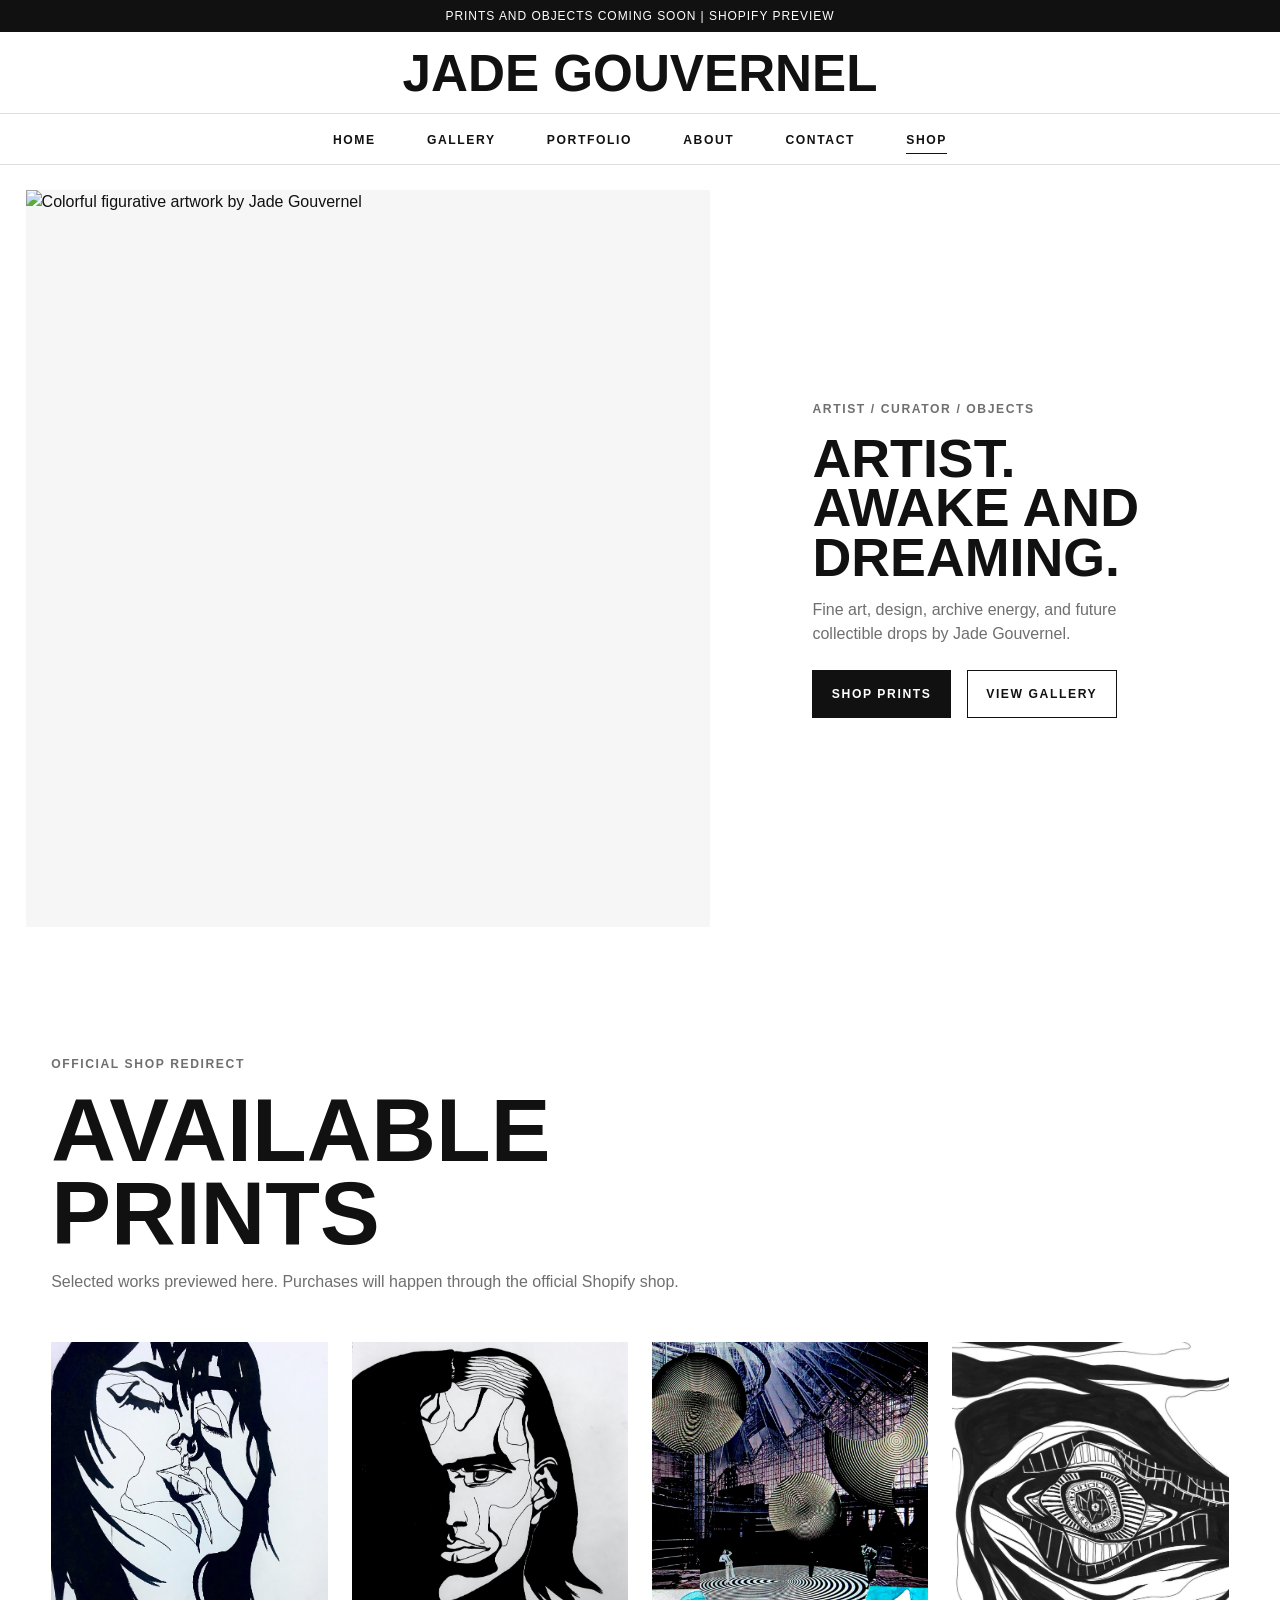
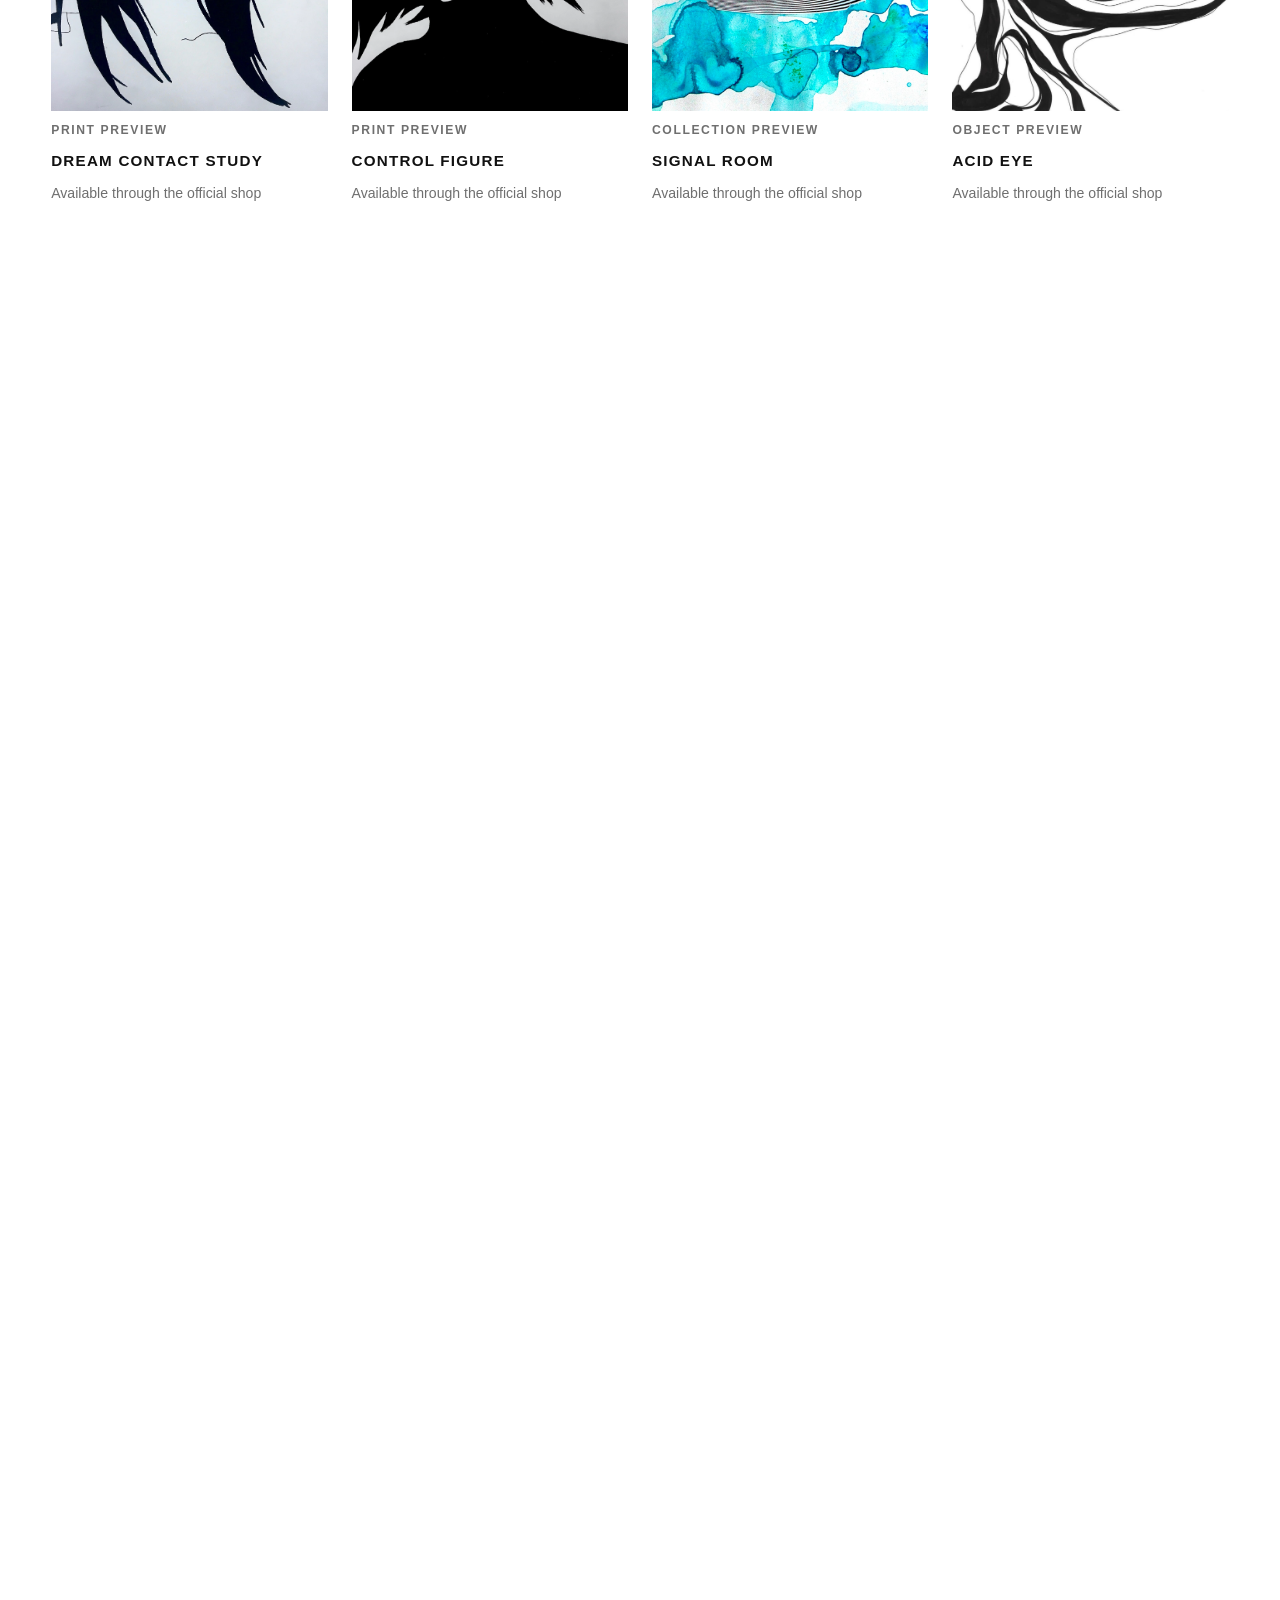
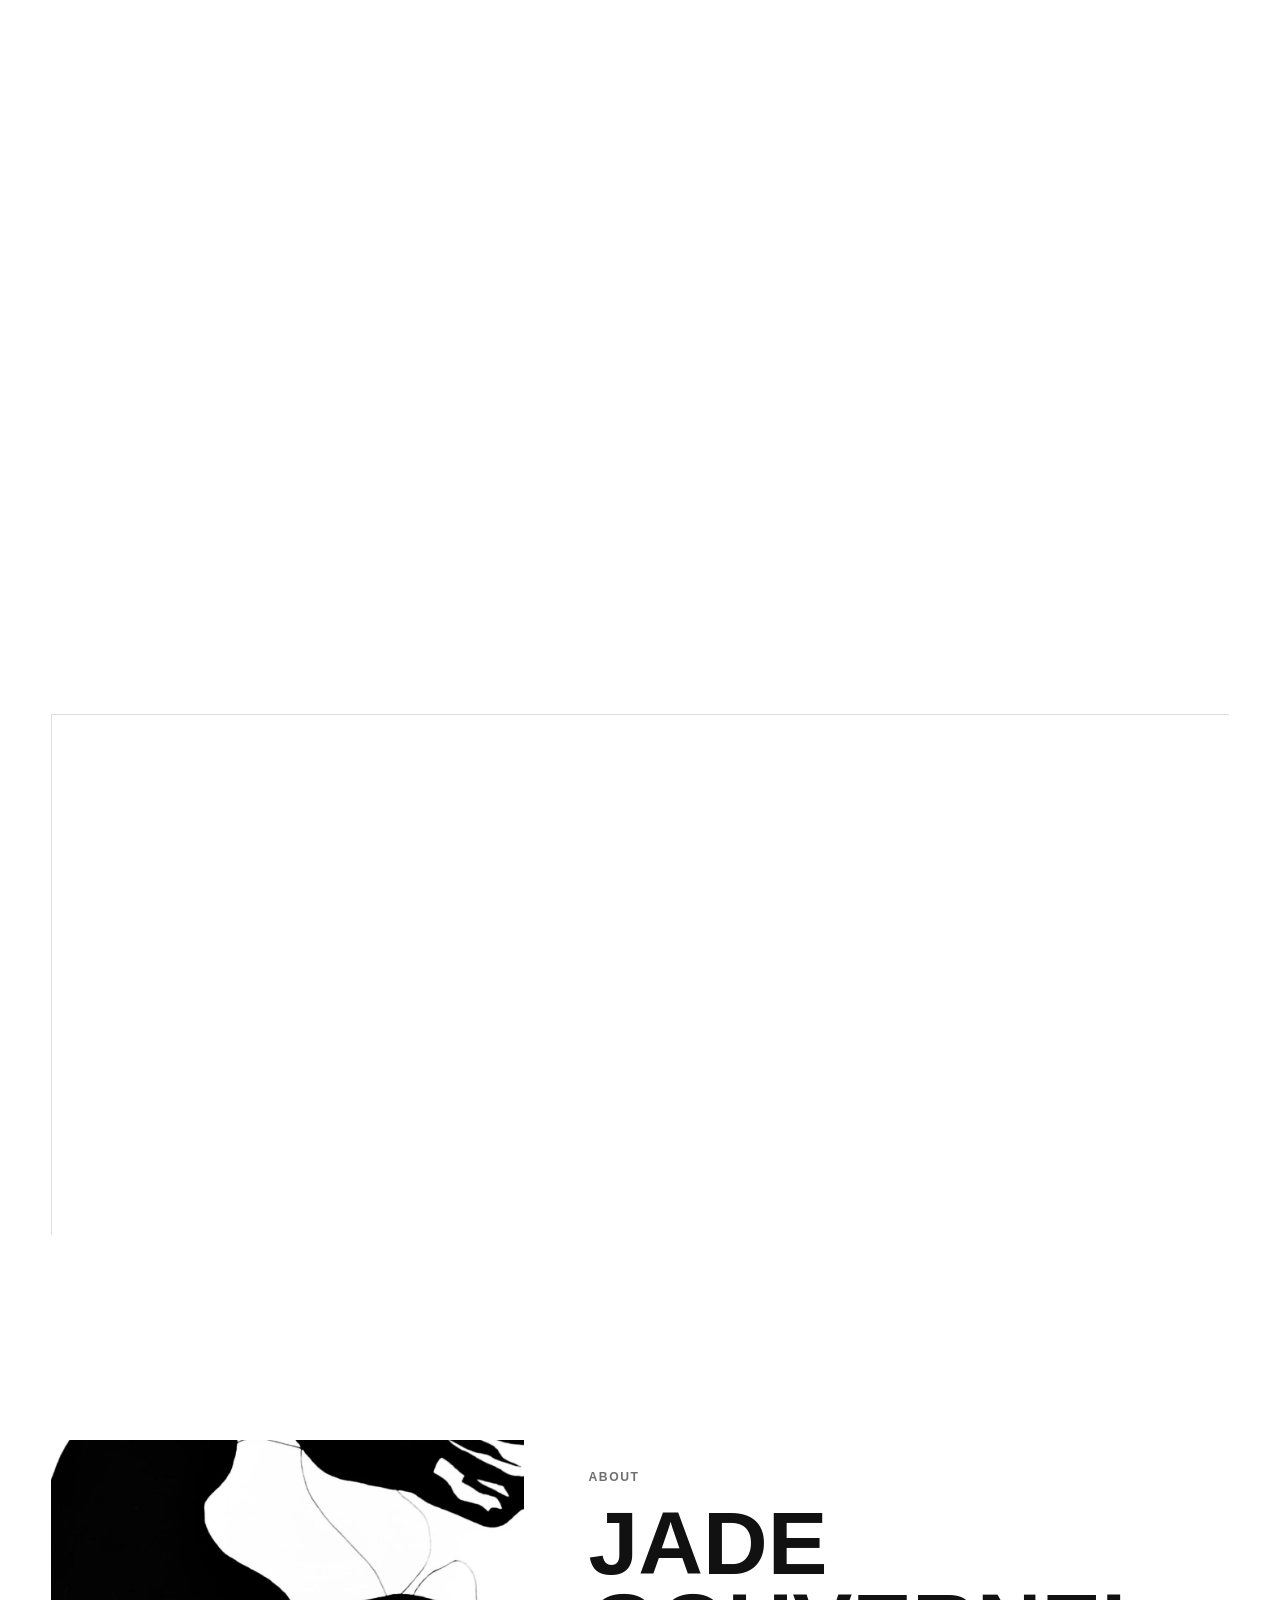
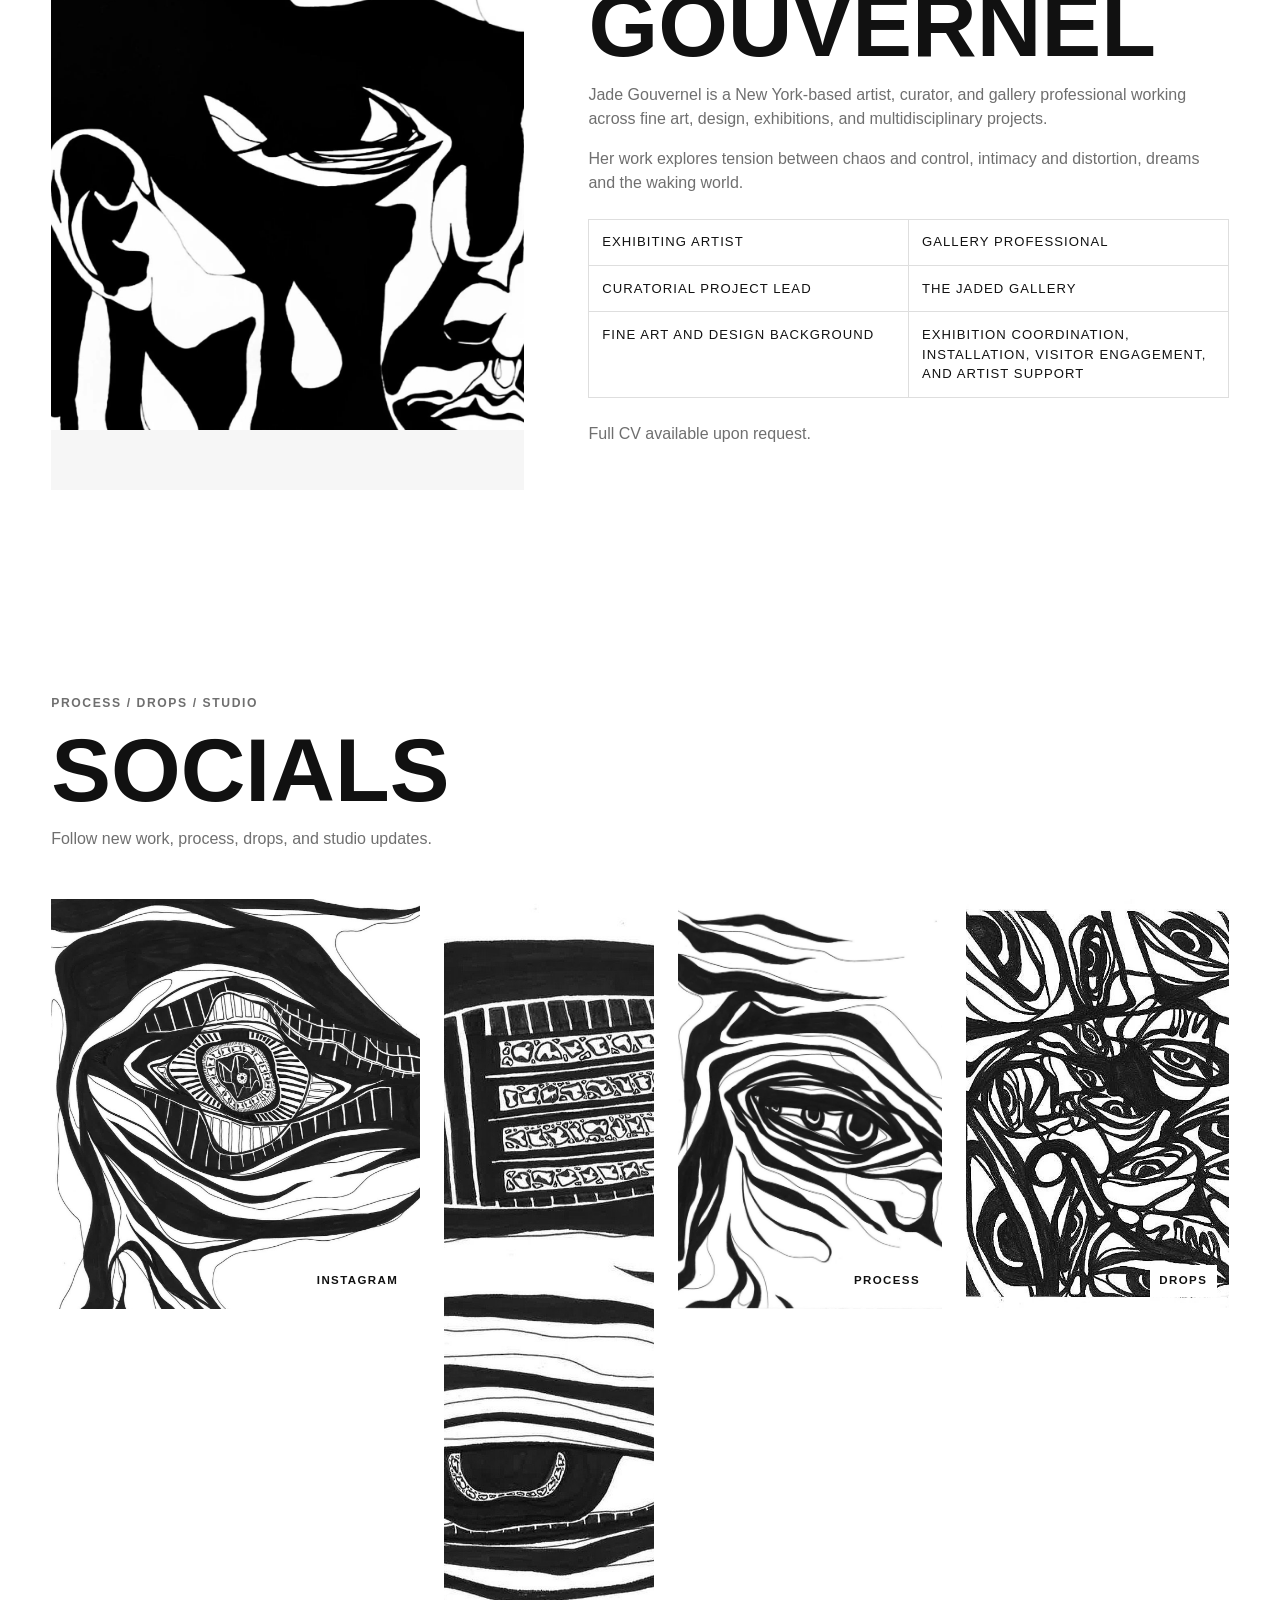
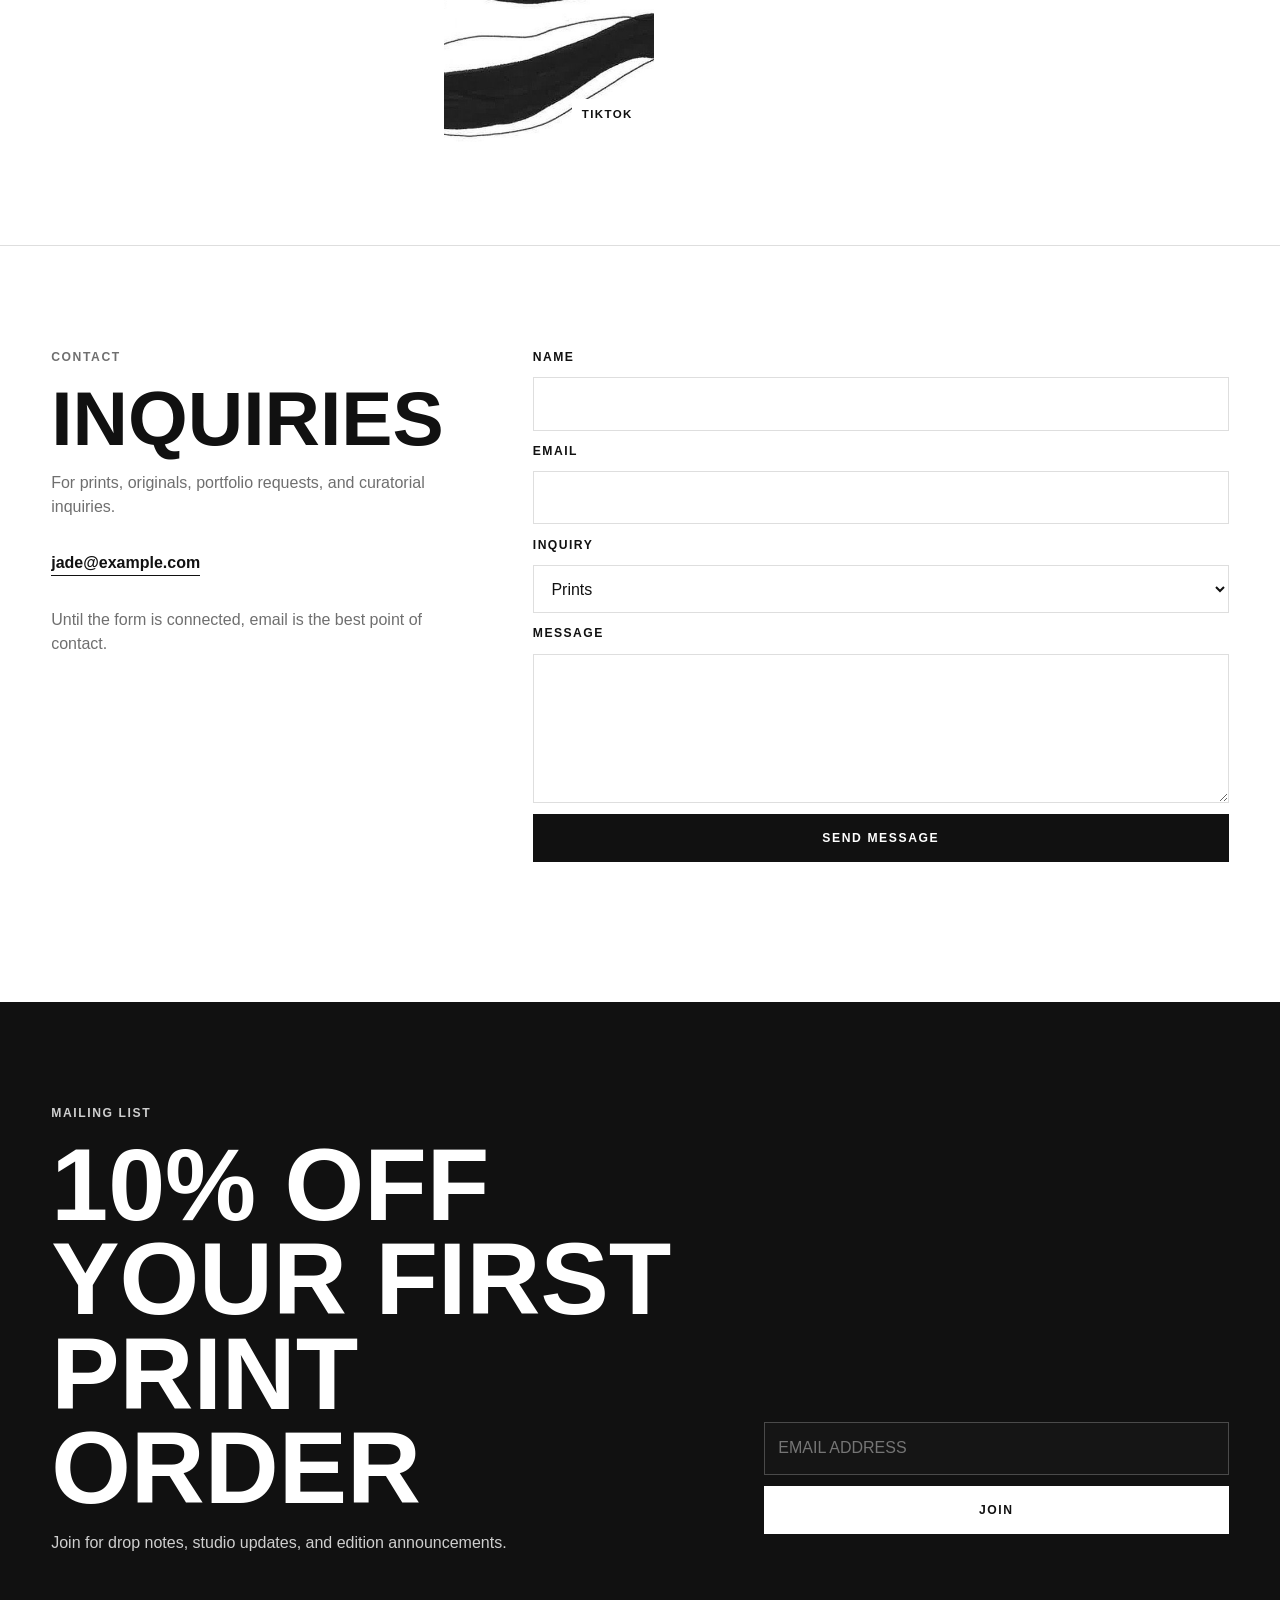
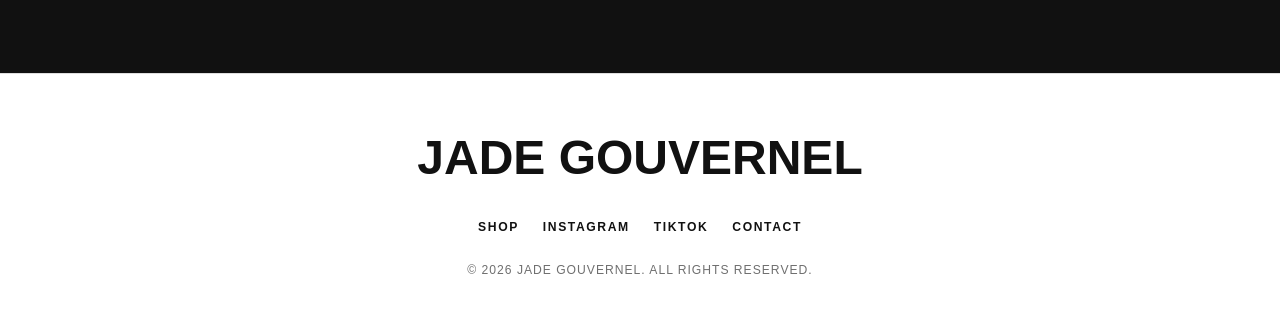
==== index.html @ f1fdec02 "init commit" ====
<!DOCTYPE html>
<html lang="en">
<head>
  <meta charset="UTF-8">
  <meta name="viewport" content="width=device-width, initial-scale=1.0">
  <title>Jade Gouvernel | Artist Portfolio</title>
  <meta name="description" content="Jade Gouvernel is a New York-based artist, curator, and gallery professional working across fine art, design, exhibitions, and multidisciplinary projects.">
  <meta property="og:title" content="Jade Gouvernel | Artist Portfolio">
  <meta property="og:description" content="Art-first portfolio and Shopify shop gateway for Jade Gouvernel.">
  <meta property="og:type" content="website">
  <meta property="og:image" content="assets/images/hero-jade-work.png">
  <meta property="og:url" content="https://www.jadegouvernel.com">
  <link rel="stylesheet" href="assets/css/styles.css">
</head>
<body>
  <a class="skip-link" href="#main">Skip to content</a>

  <header class="site-header" data-header>
    <div class="announcement">
      <a href="https://your-shopify-store-url.com" target="_blank" rel="noopener">
        <!-- TODO: Replace with final Shopify URL -->
        PRINTS AND OBJECTS COMING SOON | SHOPIFY PREVIEW
      </a>
    </div>

    <nav class="main-nav" aria-label="Primary navigation">
      <button class="menu-toggle" type="button" aria-label="Open menu" aria-expanded="false" aria-controls="site-menu" data-menu-toggle>
        <span></span>
        <span></span>
      </button>

      <a class="brand" href="#home" aria-label="Jade Gouvernel home">JADE GOUVERNEL</a>

      <ul class="nav-links" id="site-menu" data-menu>
        <!-- TODO: Update navigation labels here if final page sections change. -->
        <li><a href="#home">HOME</a></li>
        <li><a href="#gallery">GALLERY</a></li>
        <li><a href="#portfolio">PORTFOLIO</a></li>
        <li><a href="#about">ABOUT</a></li>
        <li><a href="#contact">CONTACT</a></li>
        <li>
          <a class="shop-link" href="https://your-shopify-store-url.com" target="_blank" rel="noopener">
            <!-- TODO: Replace with final Shopify URL -->
            SHOP
          </a>
        </li>
      </ul>
    </nav>
  </header>

  <main id="main">
    <section class="hero section" id="home" aria-labelledby="hero-title">
      <div class="hero-media">
        <!-- TODO: Replace homepage hero image in assets/images and update this src/alt. -->
        <img src="assets/images/hero-jade-work.png" alt="Colorful figurative artwork by Jade Gouvernel" loading="eager">
      </div>
      <div class="hero-copy reveal">
        <p class="eyebrow">ARTIST / CURATOR / OBJECTS</p>
        <h1 id="hero-title">ARTIST.<br>AWAKE AND<br>DREAMING.</h1>
        <!-- TODO: Replace subtitle when final brand copy is ready. -->
        <p>Fine art, design, archive energy, and future collectible drops by Jade Gouvernel.</p>
        <div class="button-row">
          <a class="button button-dark" href="https://your-shopify-store-url.com" target="_blank" rel="noopener">
            <!-- TODO: Replace with final Shopify URL -->
            SHOP PRINTS
          </a>
          <a class="button button-light" href="#gallery">VIEW GALLERY</a>
        </div>
      </div>
    </section>

    <section class="shop-preview section" aria-labelledby="shop-title">
      <div class="section-heading reveal">
        <p class="eyebrow">OFFICIAL SHOP REDIRECT</p>
        <h2 id="shop-title">AVAILABLE PRINTS</h2>
        <!-- TODO: Replace with final print/drop copy. -->
        <p>Selected works previewed here. Purchases will happen through the official Shopify shop.</p>
      </div>

      <div class="product-grid">
        <a class="product-card reveal" href="https://your-shopify-store-url.com" target="_blank" rel="noopener">
          <!-- TODO: Replace product image/title with final Shopify-linked print. -->
          <img src="assets/images/line-portrait-kiss.png" alt="Black and white line artwork print placeholder" loading="lazy">
          <span class="tag">PRINT PREVIEW</span>
          <h3>Dream Contact Study</h3>
          <p>Available through the official shop</p>
        </a>
        <a class="product-card reveal" href="https://your-shopify-store-url.com" target="_blank" rel="noopener">
          <img src="assets/images/line-portrait-profile.png" alt="Profile portrait line artwork print placeholder" loading="lazy">
          <span class="tag">PRINT PREVIEW</span>
          <h3>Control Figure</h3>
          <p>Available through the official shop</p>
        </a>
        <a class="product-card reveal" href="https://your-shopify-store-url.com" target="_blank" rel="noopener">
          <img src="assets/images/installation-circles.jpg" alt="Installation and circular architecture artwork print placeholder" loading="lazy">
          <span class="tag">COLLECTION PREVIEW</span>
          <h3>Signal Room</h3>
          <p>Available through the official shop</p>
        </a>
        <a class="product-card reveal" href="https://your-shopify-store-url.com" target="_blank" rel="noopener">
          <img src="assets/images/acid-eye.jpg" alt="Eye detail artwork print placeholder" loading="lazy">
          <span class="tag">OBJECT PREVIEW</span>
          <h3>Acid Eye</h3>
          <p>Available through the official shop</p>
        </a>
      </div>

      <div class="center-cta reveal">
        <a class="button button-dark" href="https://your-shopify-store-url.com" target="_blank" rel="noopener">
          <!-- TODO: Replace with final Shopify URL -->
          SHOP ON SHOPIFY
        </a>
      </div>
    </section>

    <section class="gallery-section section" id="gallery" aria-labelledby="gallery-title">
      <div class="section-heading reveal">
        <p class="eyebrow">CURRENT / PAST / ARCHIVE</p>
        <h2 id="gallery-title">GALLERY</h2>
        <!-- TODO: Replace captions and categories inside each figure below. -->
      </div>

      <div class="filter-bar reveal" aria-label="Gallery filters">
        <button class="filter-button is-active" type="button" data-filter="all">ALL</button>
        <button class="filter-button" type="button" data-filter="painting">PAINTING</button>
        <button class="filter-button" type="button" data-filter="drawing">DRAWING</button>
        <button class="filter-button" type="button" data-filter="sculpture">SCULPTURE</button>
        <button class="filter-button" type="button" data-filter="installation">INSTALLATION</button>
        <button class="filter-button" type="button" data-filter="archive">ARCHIVE</button>
      </div>

      <div class="gallery-grid" data-gallery>
        <figure class="gallery-item reveal tall" data-category="painting">
          <button class="gallery-trigger" type="button" data-full="assets/images/hero-jade-work.png" data-title="Inner Weather" data-caption="Painting placeholder, final title pending.">
            <img src="assets/images/hero-jade-work.png" alt="Figurative painting by Jade Gouvernel" loading="lazy">
          </button>
          <figcaption><span>Inner Weather</span><em>PAINTING</em></figcaption>
        </figure>
        <figure class="gallery-item reveal" data-category="drawing">
          <button class="gallery-trigger" type="button" data-full="assets/images/line-portrait-profile.png" data-title="Control Figure" data-caption="Drawing placeholder, final title pending.">
            <img src="assets/images/line-portrait-profile.png" alt="Black and white profile drawing by Jade Gouvernel" loading="lazy">
          </button>
          <figcaption><span>Control Figure</span><em>DRAWING</em></figcaption>
        </figure>
        <figure class="gallery-item reveal tall" data-category="drawing">
          <button class="gallery-trigger" type="button" data-full="assets/images/line-portrait-kiss.png" data-title="Dream Contact Study" data-caption="Drawing placeholder, final title pending.">
            <img src="assets/images/line-portrait-kiss.png" alt="Black and white expressive portrait drawing" loading="lazy">
          </button>
          <figcaption><span>Dream Contact Study</span><em>DRAWING</em></figcaption>
        </figure>
        <figure class="gallery-item reveal wide" data-category="installation">
          <button class="gallery-trigger" type="button" data-full="assets/images/installation-circles.jpg" data-title="Signal Room" data-caption="Installation/archive placeholder, final title pending.">
            <img src="assets/images/installation-circles.jpg" alt="Installation image with circular forms" loading="lazy">
          </button>
          <figcaption><span>Signal Room</span><em>INSTALLATION</em></figcaption>
        </figure>
        <figure class="gallery-item reveal" data-category="painting">
          <button class="gallery-trigger" type="button" data-full="assets/images/figure-study.jpg" data-title="Blue Figure Study" data-caption="Artwork placeholder, final title pending.">
            <img src="assets/images/figure-study.jpg" alt="Blue toned figurative artwork" loading="lazy">
          </button>
          <figcaption><span>Blue Figure Study</span><em>PAINTING</em></figcaption>
        </figure>
        <figure class="gallery-item reveal" data-category="archive">
          <button class="gallery-trigger" type="button" data-full="assets/images/girl-with-flower.jpg" data-title="Girl With Flower" data-caption="Archive artwork placeholder, final title pending.">
            <img src="assets/images/girl-with-flower.jpg" alt="Girl with flower artwork" loading="lazy">
          </button>
          <figcaption><span>Girl With Flower</span><em>ARCHIVE</em></figcaption>
        </figure>
        <figure class="gallery-item reveal" data-category="sculpture">
          <button class="gallery-trigger placeholder-trigger" type="button" data-title="Object Study" data-caption="Placeholder for sculpture or object documentation.">
            <span>IMAGE PLACEHOLDER - SCULPTURE</span>
          </button>
          <figcaption><span>Object Study</span><em>SCULPTURE</em></figcaption>
        </figure>
        <figure class="gallery-item reveal" data-category="archive">
          <button class="gallery-trigger" type="button" data-full="assets/images/archive-room.jpg" data-title="Archive Room" data-caption="Archive placeholder, final title pending.">
            <img src="assets/images/archive-room.jpg" alt="Archive room artwork source image" loading="lazy">
          </button>
          <figcaption><span>Archive Room</span><em>ARCHIVE</em></figcaption>
        </figure>
      </div>
    </section>

    <section class="portfolio section" id="portfolio" aria-labelledby="portfolio-title">
      <div class="section-heading reveal">
        <p class="eyebrow">MULTIDISCIPLINARY INDEX</p>
        <h2 id="portfolio-title">PORTFOLIO</h2>
        <!-- TODO: Replace portfolio descriptions and images when final categories are ready. -->
      </div>

      <div class="portfolio-grid">
        <article class="portfolio-card reveal">
          <img src="assets/images/hero-jade-work.png" alt="Artwork portfolio preview" loading="lazy">
          <div>
            <h3>ARTWORK</h3>
            <p>Paintings, drawings, installations, and edition-ready work.</p>
            <a href="#gallery">View work</a>
          </div>
        </article>
        <article class="portfolio-card reveal">
          <img src="assets/images/archive-study-01.jpg" alt="Books portfolio placeholder" loading="lazy">
          <div>
            <h3>BOOKS</h3>
            <p>Artist books, writing, printed matter, and image-text experiments.</p>
            <a href="#contact">View work</a>
          </div>
        </article>
        <article class="portfolio-card reveal">
          <div class="image-placeholder">IMAGE PLACEHOLDER - ACTING</div>
          <div>
            <h3>ACTING</h3>
            <p>Performance, screen presence, and character-led visual projects.</p>
            <a href="#contact">View work</a>
          </div>
        </article>
        <article class="portfolio-card reveal">
          <img src="assets/images/installation-circles.jpg" alt="Videography portfolio preview" loading="lazy">
          <div>
            <h3>VIDEOGRAPHY</h3>
            <p>Moving image, process footage, installation video, and campaign visuals.</p>
            <a href="#contact">View work</a>
          </div>
        </article>
        <article class="portfolio-card reveal">
          <div class="image-placeholder">IMAGE PLACEHOLDER - MUSIC</div>
          <div>
            <h3>MUSIC</h3>
            <p>Sound, mood, collaboration, and future multidisciplinary releases.</p>
            <a href="#contact">View work</a>
          </div>
        </article>
      </div>
    </section>

    <section class="about section" id="about" aria-labelledby="about-title">
      <div class="about-image reveal">
        <img src="assets/images/portrait-drawing.jpg" alt="Artwork detail used as Jade Gouvernel about section image" loading="lazy">
      </div>
      <div class="about-copy reveal">
        <p class="eyebrow">ABOUT</p>
        <h2 id="about-title">JADE GOUVERNEL</h2>
        <!-- TODO: Replace artist bio with final approved copy. -->
        <p>Jade Gouvernel is a New York-based artist, curator, and gallery professional working across fine art, design, exhibitions, and multidisciplinary projects.</p>
        <p>Her work explores tension between chaos and control, intimacy and distortion, dreams and the waking world.</p>
        <ul class="cv-list" aria-label="CV highlights">
          <li>Exhibiting artist</li>
          <li>Gallery professional</li>
          <li>Curatorial project lead</li>
          <li>The Jaded Gallery</li>
          <li>Fine Art and Design background</li>
          <li>Exhibition coordination, installation, visitor engagement, and artist support</li>
        </ul>
        <p class="muted">Full CV available upon request.</p>
      </div>
    </section>

    <section class="socials section" aria-labelledby="socials-title">
      <div class="section-heading reveal">
        <p class="eyebrow">PROCESS / DROPS / STUDIO</p>
        <h2 id="socials-title">SOCIALS</h2>
        <!-- TODO: Replace social copy and links with final Instagram/TikTok URLs. -->
        <p>Follow new work, process, drops, and studio updates.</p>
      </div>

      <div class="social-grid">
        <a href="https://instagram.com/your-instagram" target="_blank" rel="noopener" class="social-tile reveal">
          <!-- TODO: Replace with final Instagram URL -->
          <img src="assets/images/acid-eye.jpg" alt="Instagram tile artwork detail" loading="lazy">
          <span>INSTAGRAM</span>
        </a>
        <a href="https://tiktok.com/@your-tiktok" target="_blank" rel="noopener" class="social-tile reveal tall">
          <!-- TODO: Replace with final TikTok URL -->
          <img src="assets/images/high-eye.jpg" alt="TikTok tile artwork detail" loading="lazy">
          <span>TIKTOK</span>
        </a>
        <a href="https://instagram.com/your-instagram" target="_blank" rel="noopener" class="social-tile reveal">
          <img src="assets/images/drunk-eye.jpg" alt="Social tile artwork eye detail" loading="lazy">
          <span>PROCESS</span>
        </a>
        <a href="https://your-shopify-store-url.com" target="_blank" rel="noopener" class="social-tile reveal">
          <!-- TODO: Replace with final Shopify URL -->
          <img src="assets/images/archive-study-02.jpg" alt="Social tile archive study" loading="lazy">
          <span>DROPS</span>
        </a>
      </div>
    </section>

    <section class="contact section" id="contact" aria-labelledby="contact-title">
      <div class="contact-copy reveal">
        <p class="eyebrow">CONTACT</p>
        <h2 id="contact-title">INQUIRIES</h2>
        <!-- TODO: Replace visible email address with final contact email. -->
        <p>For prints, originals, portfolio requests, and curatorial inquiries.</p>
        <a class="email-link" href="mailto:jade@example.com">jade@example.com</a>
        <p class="muted">Until the form is connected, email is the best point of contact.</p>
      </div>

      <!-- TODO: Connect later with Formspree, Netlify Forms, EmailJS, or another email service. -->
      <form class="contact-form reveal" data-contact-form>
        <label for="name">Name</label>
        <input id="name" name="name" type="text" autocomplete="name" required>

        <label for="email">Email</label>
        <input id="email" name="email" type="email" autocomplete="email" required>

        <label for="topic">Inquiry</label>
        <select id="topic" name="topic">
          <option>Prints</option>
          <option>Originals</option>
          <option>Portfolio</option>
          <option>General</option>
        </select>

        <label for="message">Message</label>
        <textarea id="message" name="message" rows="5" required></textarea>

        <button class="button button-dark" type="submit">SEND MESSAGE</button>
        <p class="form-message" role="status" data-contact-message></p>
      </form>
    </section>

    <section class="newsletter section" aria-labelledby="newsletter-title">
      <div class="newsletter-inner reveal">
        <div>
          <p class="eyebrow">MAILING LIST</p>
          <h2 id="newsletter-title">10% OFF YOUR FIRST PRINT ORDER</h2>
          <!-- TODO: Replace newsletter/discount copy when final launch offer is ready. -->
          <p>Join for drop notes, studio updates, and edition announcements.</p>
        </div>

        <!-- TODO: Connect later with Shopify newsletter, Mailchimp, or Klaviyo. -->
        <form class="newsletter-form" data-newsletter-form>
          <label class="sr-only" for="newsletter-email">Email address</label>
          <input id="newsletter-email" name="newsletter-email" type="email" placeholder="EMAIL ADDRESS" autocomplete="email" required>
          <button class="button button-light" type="submit">JOIN</button>
          <p class="form-message" role="status" data-newsletter-message></p>
        </form>
      </div>
    </section>
  </main>

  <footer class="site-footer">
    <a class="footer-brand" href="#home">JADE GOUVERNEL</a>
    <div class="footer-links">
      <a href="https://your-shopify-store-url.com" target="_blank" rel="noopener">SHOP</a>
      <a href="https://instagram.com/your-instagram" target="_blank" rel="noopener">INSTAGRAM</a>
      <a href="https://tiktok.com/@your-tiktok" target="_blank" rel="noopener">TIKTOK</a>
      <a href="mailto:jade@example.com">CONTACT</a>
    </div>
    <p>&copy; <span data-year></span> JADE GOUVERNEL. ALL RIGHTS RESERVED.</p>
  </footer>

  <div class="lightbox" aria-hidden="true" role="dialog" aria-modal="true" aria-label="Gallery image preview" data-lightbox>
    <button class="lightbox-close" type="button" aria-label="Close gallery preview" data-lightbox-close>&times;</button>
    <div class="lightbox-panel">
      <img src="" alt="" data-lightbox-image>
      <div class="lightbox-placeholder" data-lightbox-placeholder></div>
      <div class="lightbox-caption">
        <h3 data-lightbox-title></h3>
        <p data-lightbox-caption></p>
      </div>
    </div>
  </div>

  <script src="assets/js/main.js"></script>
</body>
</html>
---- assets/css/styles.css ----
:root {
  --color-bg: #ffffff;
  --color-text: #111111;
  --color-muted: #6f6f6f;
  --color-line: #dedede;
  --color-soft: #f6f6f6;
  --space-xs: 0.5rem;
  --space-sm: 1rem;
  --space-md: 1.5rem;
  --space-lg: 3rem;
  --space-xl: clamp(4rem, 8vw, 8rem);
  --header-height: 112px;
  --transition: 180ms ease;
  --max-width: 1500px;
}

* {
  box-sizing: border-box;
}

html {
  scroll-behavior: smooth;
  scroll-padding-top: var(--header-height);
}

body {
  margin: 0;
  background: var(--color-bg);
  color: var(--color-text);
  font-family: Arial, Helvetica, sans-serif;
  font-size: 16px;
  line-height: 1.5;
  overflow-x: hidden;
}

body.lightbox-open {
  overflow: hidden;
}

img {
  display: block;
  width: 100%;
  height: 100%;
  object-fit: cover;
}

a {
  color: inherit;
  text-decoration: none;
}

button,
input,
select,
textarea {
  font: inherit;
}

button {
  cursor: pointer;
}

:focus-visible {
  outline: 2px solid var(--color-text);
  outline-offset: 4px;
}

.skip-link,
.sr-only {
  position: absolute;
  width: 1px;
  height: 1px;
  padding: 0;
  margin: -1px;
  overflow: hidden;
  clip: rect(0, 0, 0, 0);
  white-space: nowrap;
  border: 0;
}

.skip-link:focus {
  z-index: 1000;
  width: auto;
  height: auto;
  margin: 0;
  padding: var(--space-sm);
  clip: auto;
  background: var(--color-text);
  color: var(--color-bg);
}

.site-header {
  position: sticky;
  top: 0;
  z-index: 100;
  background: rgba(255, 255, 255, 0.96);
  border-bottom: 1px solid var(--color-line);
  backdrop-filter: blur(12px);
}

.announcement {
  min-height: 32px;
  display: grid;
  place-items: center;
  background: var(--color-text);
  color: var(--color-bg);
  font-size: 0.75rem;
  text-align: center;
  letter-spacing: 0.08em;
}

.announcement a {
  padding: 0.45rem var(--space-sm);
}

.main-nav {
  display: grid;
  grid-template-areas:
    "toggle brand spacer"
    "links links links";
  grid-template-columns: 56px 1fr 56px;
  align-items: center;
}

.brand {
  grid-area: brand;
  justify-self: center;
  padding: 1rem var(--space-sm) 0.85rem;
  font-size: clamp(1.7rem, 4vw, 3.2rem);
  font-weight: 900;
  line-height: 1;
  letter-spacing: 0;
}

.menu-toggle {
  grid-area: toggle;
  display: none;
  width: 44px;
  height: 44px;
  margin-left: 0.35rem;
  border: 0;
  background: transparent;
}

.menu-toggle span {
  display: block;
  width: 22px;
  height: 1px;
  margin: 7px auto;
  background: var(--color-text);
  transition: transform var(--transition), opacity var(--transition);
}

.menu-toggle[aria-expanded="true"] span:first-child {
  transform: translateY(4px) rotate(45deg);
}

.menu-toggle[aria-expanded="true"] span:last-child {
  transform: translateY(-4px) rotate(-45deg);
}

.nav-links {
  grid-area: links;
  display: flex;
  justify-content: center;
  gap: clamp(1rem, 4vw, 4rem);
  margin: 0;
  padding: 0.8rem var(--space-md);
  border-top: 1px solid var(--color-line);
  list-style: none;
}

.nav-links a,
.footer-links a,
.button,
.filter-button,
.tag,
.eyebrow,
figcaption em {
  font-size: 0.76rem;
  font-weight: 700;
  letter-spacing: 0.13em;
  text-transform: uppercase;
}

.nav-links a {
  position: relative;
  padding: 0.25rem 0;
}

.nav-links a::after {
  content: "";
  position: absolute;
  right: 0;
  bottom: -0.2rem;
  left: 0;
  height: 1px;
  background: currentColor;
  transform: scaleX(0);
  transform-origin: center;
  transition: transform var(--transition);
}

.nav-links a:hover::after,
.nav-links a:focus-visible::after,
.nav-links .shop-link::after {
  transform: scaleX(1);
}

.section {
  max-width: var(--max-width);
  margin: 0 auto;
  padding: var(--space-xl) clamp(1rem, 4vw, 4rem);
}

.hero {
  max-width: none;
  min-height: calc(100vh - var(--header-height));
  display: grid;
  grid-template-columns: minmax(0, 1.15fr) minmax(320px, 0.85fr);
  gap: clamp(1rem, 3vw, 3rem);
  align-items: stretch;
  padding: clamp(1rem, 2vw, 2rem);
}

.hero-media {
  min-height: 68vh;
  background: var(--color-soft);
}

.hero-copy {
  align-self: center;
  max-width: 620px;
  min-width: 0;
  padding: clamp(2rem, 5vw, 5rem);
}

.hero h1,
.section-heading h2,
.about-copy h2,
.newsletter h2 {
  margin: 0;
  font-size: clamp(2.5rem, 8vw, 7rem);
  font-weight: 900;
  line-height: 0.92;
  letter-spacing: 0;
  text-transform: uppercase;
  overflow-wrap: break-word;
  text-wrap: balance;
}

.hero h1 {
  font-size: clamp(2.6rem, 4.2vw, 4.1rem);
}

.hero p,
.section-heading p,
.about-copy p,
.contact-copy p,
.newsletter p,
.product-card p,
.portfolio-card p {
  color: var(--color-muted);
}

.eyebrow {
  margin: 0 0 var(--space-sm);
  color: var(--color-text);
}

.button-row,
.center-cta {
  display: flex;
  flex-wrap: wrap;
  gap: var(--space-sm);
  margin-top: var(--space-md);
}

.center-cta {
  justify-content: center;
}

.button {
  display: inline-flex;
  min-height: 46px;
  align-items: center;
  justify-content: center;
  padding: 0.85rem 1.15rem;
  border: 1px solid var(--color-text);
  transition: background var(--transition), color var(--transition), transform var(--transition);
}

.button:hover {
  transform: translateY(-1px);
}

.button-dark {
  background: var(--color-text);
  color: var(--color-bg);
}

.button-dark:hover,
.button-dark:focus-visible {
  background: var(--color-bg);
  color: var(--color-text);
}

.button-light {
  background: var(--color-bg);
  color: var(--color-text);
}

.button-light:hover,
.button-light:focus-visible {
  background: var(--color-text);
  color: var(--color-bg);
}

.section-heading {
  max-width: 840px;
  margin-bottom: var(--space-lg);
}

.section-heading h2 {
  font-size: clamp(2.25rem, 7vw, 6.25rem);
}

.product-grid {
  display: grid;
  grid-template-columns: repeat(4, minmax(0, 1fr));
  gap: var(--space-md);
}

.product-card {
  display: grid;
  gap: 0.65rem;
  color: var(--color-text);
}

.product-card img {
  aspect-ratio: 3 / 4;
  background: var(--color-soft);
  transition: filter var(--transition), transform var(--transition);
}

.product-card:hover img,
.product-card:focus-visible img {
  filter: grayscale(1);
  transform: scale(0.99);
}

.product-card h3,
.portfolio-card h3,
.lightbox-caption h3 {
  margin: 0;
  font-size: 0.95rem;
  letter-spacing: 0.08em;
  text-transform: uppercase;
}

.product-card p,
.portfolio-card p,
.lightbox-caption p {
  margin: 0;
  font-size: 0.88rem;
}

.tag {
  color: var(--color-muted);
}

.filter-bar {
  display: flex;
  flex-wrap: wrap;
  gap: var(--space-xs);
  margin-bottom: var(--space-md);
  border-top: 1px solid var(--color-line);
  border-bottom: 1px solid var(--color-line);
  padding: var(--space-sm) 0;
}

.filter-button {
  min-height: 40px;
  border: 1px solid transparent;
  background: transparent;
  color: var(--color-muted);
  padding: 0.55rem 0.7rem;
}

.filter-button:hover,
.filter-button:focus-visible,
.filter-button.is-active {
  border-color: var(--color-text);
  color: var(--color-text);
}

.gallery-grid {
  display: grid;
  grid-template-columns: repeat(4, minmax(0, 1fr));
  grid-auto-flow: dense;
  gap: var(--space-md);
}

.gallery-item {
  margin: 0;
  transition: opacity var(--transition), transform var(--transition);
}

.gallery-item.is-hidden {
  display: none;
}

.gallery-item.tall {
  grid-row: span 2;
}

.gallery-item.wide {
  grid-column: span 2;
}

.gallery-trigger {
  width: 100%;
  min-height: 260px;
  aspect-ratio: 4 / 5;
  border: 0;
  background: var(--color-soft);
  padding: 0;
  overflow: hidden;
}

.wide .gallery-trigger {
  aspect-ratio: 16 / 9;
}

.tall .gallery-trigger {
  aspect-ratio: 3 / 5;
}

.gallery-trigger img {
  transition: filter var(--transition), transform var(--transition);
}

.gallery-trigger:hover img,
.gallery-trigger:focus-visible img {
  filter: grayscale(1) contrast(1.05);
  transform: scale(1.02);
}

.placeholder-trigger,
.image-placeholder {
  display: grid;
  place-items: center;
  min-height: 260px;
  border: 1px solid var(--color-line);
  background:
    linear-gradient(135deg, transparent 49.5%, var(--color-line) 50%, transparent 50.5%),
    linear-gradient(45deg, transparent 49.5%, var(--color-line) 50%, transparent 50.5%),
    var(--color-soft);
  color: var(--color-muted);
  font-size: 0.75rem;
  font-weight: 700;
  letter-spacing: 0.12em;
  text-align: center;
  text-transform: uppercase;
}

figcaption {
  display: flex;
  justify-content: space-between;
  gap: var(--space-sm);
  padding-top: 0.65rem;
  font-size: 0.9rem;
}

figcaption em {
  color: var(--color-muted);
  font-style: normal;
}

.portfolio-grid {
  display: grid;
  grid-template-columns: repeat(5, minmax(0, 1fr));
  border-top: 1px solid var(--color-line);
  border-left: 1px solid var(--color-line);
}

.portfolio-card {
  display: grid;
  align-content: start;
  min-height: 520px;
  border-right: 1px solid var(--color-line);
  border-bottom: 1px solid var(--color-line);
  background: var(--color-bg);
}

.portfolio-card img,
.portfolio-card .image-placeholder {
  aspect-ratio: 3 / 4;
  min-height: 280px;
}

.portfolio-card div:last-child {
  display: grid;
  gap: 0.8rem;
  padding: var(--space-md);
}

.portfolio-card a {
  width: fit-content;
  border-bottom: 1px solid currentColor;
  font-size: 0.78rem;
  font-weight: 700;
  letter-spacing: 0.12em;
  text-transform: uppercase;
}

.about {
  display: grid;
  grid-template-columns: minmax(260px, 0.85fr) minmax(320px, 1.15fr);
  gap: clamp(1.5rem, 5vw, 5rem);
  align-items: center;
}

.about-image {
  min-height: 650px;
  background: var(--color-soft);
}

.about-copy {
  max-width: 760px;
}

.about-copy h2 {
  font-size: clamp(2.25rem, 7vw, 6rem);
}

.cv-list {
  display: grid;
  grid-template-columns: repeat(2, minmax(0, 1fr));
  gap: 0;
  margin: var(--space-md) 0;
  padding: 0;
  border-top: 1px solid var(--color-line);
  border-left: 1px solid var(--color-line);
  list-style: none;
}

.cv-list li {
  padding: 0.8rem;
  border-right: 1px solid var(--color-line);
  border-bottom: 1px solid var(--color-line);
  font-size: 0.82rem;
  letter-spacing: 0.08em;
  text-transform: uppercase;
}

.muted {
  color: var(--color-muted);
}

.social-grid {
  display: grid;
  grid-template-columns: 1.4fr 0.8fr 1fr 1fr;
  grid-auto-rows: minmax(240px, 32vw);
  gap: var(--space-md);
}

.social-tile {
  position: relative;
  display: block;
  overflow: hidden;
  background: var(--color-soft);
}

.social-tile.tall {
  grid-row: span 2;
}

.social-tile img {
  filter: grayscale(1);
  transition: filter var(--transition), transform var(--transition);
}

.social-tile:hover img,
.social-tile:focus-visible img {
  filter: grayscale(0);
  transform: scale(1.03);
}

.social-tile span {
  position: absolute;
  right: 0.75rem;
  bottom: 0.75rem;
  background: var(--color-bg);
  padding: 0.45rem 0.6rem;
  font-size: 0.72rem;
  font-weight: 800;
  letter-spacing: 0.12em;
  text-transform: uppercase;
}

.contact {
  display: grid;
  grid-template-columns: minmax(260px, 0.75fr) minmax(320px, 1.25fr);
  gap: clamp(1.5rem, 5vw, 5rem);
  border-top: 1px solid var(--color-line);
}

.contact-copy h2 {
  margin: 0;
  font-size: clamp(2.2rem, 6vw, 5rem);
  line-height: 0.95;
  text-transform: uppercase;
}

.email-link {
  display: inline-block;
  margin: var(--space-sm) 0;
  border-bottom: 1px solid currentColor;
  font-weight: 700;
}

.contact-form,
.newsletter-form {
  display: grid;
  gap: 0.7rem;
}

.contact-form label {
  font-size: 0.76rem;
  font-weight: 700;
  letter-spacing: 0.12em;
  text-transform: uppercase;
}

.contact-form input,
.contact-form select,
.contact-form textarea,
.newsletter-form input {
  width: 100%;
  min-height: 48px;
  border: 1px solid var(--color-line);
  border-radius: 0;
  background: var(--color-bg);
  color: var(--color-text);
  padding: 0.85rem;
}

.contact-form textarea {
  resize: vertical;
}

.form-message {
  min-height: 1.4rem;
  margin: 0.25rem 0 0;
  color: var(--color-muted);
  font-size: 0.9rem;
}

.newsletter {
  max-width: none;
  background: var(--color-text);
  color: var(--color-bg);
}

.newsletter-inner {
  max-width: var(--max-width);
  margin: 0 auto;
  display: grid;
  grid-template-columns: minmax(260px, 1fr) minmax(280px, 0.7fr);
  gap: var(--space-lg);
  align-items: end;
}

.newsletter p,
.newsletter .eyebrow {
  color: #cfcfcf;
}

.newsletter-form input {
  border-color: #4a4a4a;
  background: #151515;
  color: var(--color-bg);
}

.newsletter .button-light {
  border-color: var(--color-bg);
}

.site-footer {
  display: grid;
  gap: var(--space-md);
  justify-items: center;
  padding: var(--space-lg) var(--space-md);
  border-top: 1px solid var(--color-line);
  text-align: center;
}

.footer-brand {
  font-size: clamp(1.7rem, 4vw, 3rem);
  font-weight: 900;
}

.footer-links {
  display: flex;
  flex-wrap: wrap;
  justify-content: center;
  gap: var(--space-md);
}

.site-footer p {
  margin: 0;
  color: var(--color-muted);
  font-size: 0.76rem;
  letter-spacing: 0.08em;
}

.lightbox {
  position: fixed;
  inset: 0;
  z-index: 200;
  display: none;
  place-items: center;
  background: rgba(255, 255, 255, 0.96);
  padding: var(--space-md);
}

.lightbox.is-open {
  display: grid;
}

.lightbox-close {
  position: absolute;
  top: var(--space-sm);
  right: var(--space-sm);
  width: 48px;
  height: 48px;
  border: 1px solid var(--color-text);
  background: var(--color-bg);
  color: var(--color-text);
  font-size: 2rem;
  line-height: 1;
}

.lightbox-panel {
  width: min(1100px, 100%);
  max-height: 88vh;
  display: grid;
  gap: var(--space-sm);
}

.lightbox-panel img {
  max-height: 72vh;
  object-fit: contain;
  background: var(--color-soft);
}

.lightbox-placeholder {
  display: none;
}

.lightbox-placeholder.is-visible {
  display: grid;
  min-height: 52vh;
}

.lightbox-caption {
  display: grid;
  gap: 0.25rem;
  text-align: center;
}

.reveal {
  opacity: 0;
  transform: translateY(16px);
  transition: opacity 600ms ease, transform 600ms ease;
}

.reveal.is-visible {
  opacity: 1;
  transform: translateY(0);
}

@media (max-width: 1120px) {
  .product-grid,
  .gallery-grid {
    grid-template-columns: repeat(3, minmax(0, 1fr));
  }

  .portfolio-grid {
    grid-template-columns: repeat(2, minmax(0, 1fr));
  }

  .social-grid {
    grid-template-columns: repeat(2, minmax(0, 1fr));
  }
}

@media (max-width: 840px) {
  :root {
    --header-height: 86px;
  }

  .announcement {
    display: none;
  }

  .main-nav {
    min-height: var(--header-height);
    grid-template-areas: "toggle brand spacer";
    border-bottom: 1px solid var(--color-line);
  }

  .menu-toggle {
    display: block;
  }

  .brand {
    padding: var(--space-sm);
    font-size: clamp(1.45rem, 7vw, 2.4rem);
  }

  .nav-links {
    position: absolute;
    top: 100%;
    right: 0;
    left: 0;
    display: grid;
    align-content: start;
    gap: 0;
    padding: var(--space-md);
    background: #ffffff;
    border-top: 1px solid var(--color-line);
    border-bottom: 1px solid var(--color-line);
    box-shadow: 0 18px 32px rgba(0, 0, 0, 0.08);
    opacity: 0;
    visibility: hidden;
    transform: translateY(-8px);
    transition: opacity var(--transition), transform var(--transition), visibility var(--transition);
  }

  .nav-links.is-open {
    opacity: 1;
    visibility: visible;
    transform: translateY(0);
  }

  .nav-links li {
    border-bottom: 1px solid var(--color-line);
  }

  .nav-links a {
    display: block;
    padding: 1.15rem 0;
    font-size: 1rem;
    text-align: center;
  }

  .hero,
  .about,
  .contact,
  .newsletter-inner {
    grid-template-columns: 1fr;
  }

  .hero {
    padding: 0;
  }

  .hero-media {
    min-height: 58vh;
  }

  .hero-copy {
    padding: var(--space-lg) var(--space-md);
  }

  .hero h1 {
    font-size: clamp(2.2rem, 11vw, 3.9rem);
  }

  .section {
    padding: var(--space-xl) var(--space-md);
  }

  .hero.section {
    padding: 0 0 var(--space-lg);
  }

  .about-image {
    min-height: 420px;
  }
}

@media (max-width: 640px) {
  .product-grid,
  .gallery-grid,
  .portfolio-grid,
  .social-grid,
  .cv-list {
    grid-template-columns: 1fr;
  }

  .gallery-item.wide,
  .gallery-item.tall,
  .social-tile.tall {
    grid-column: auto;
    grid-row: auto;
  }

  .gallery-trigger,
  .wide .gallery-trigger,
  .tall .gallery-trigger {
    aspect-ratio: 4 / 5;
  }

  .portfolio-card {
    min-height: auto;
  }

  .button-row {
    display: grid;
  }

  .hero h1 {
    font-size: clamp(2rem, 10vw, 2.65rem);
    line-height: 0.98;
  }

  .button {
    width: 100%;
  }

  figcaption {
    display: grid;
  }
}

@media (prefers-reduced-motion: reduce) {
  *,
  *::before,
  *::after {
    scroll-behavior: auto !important;
    transition-duration: 1ms !important;
    animation-duration: 1ms !important;
    animation-iteration-count: 1 !important;
  }

  .reveal {
    opacity: 1;
    transform: none;
  }
}
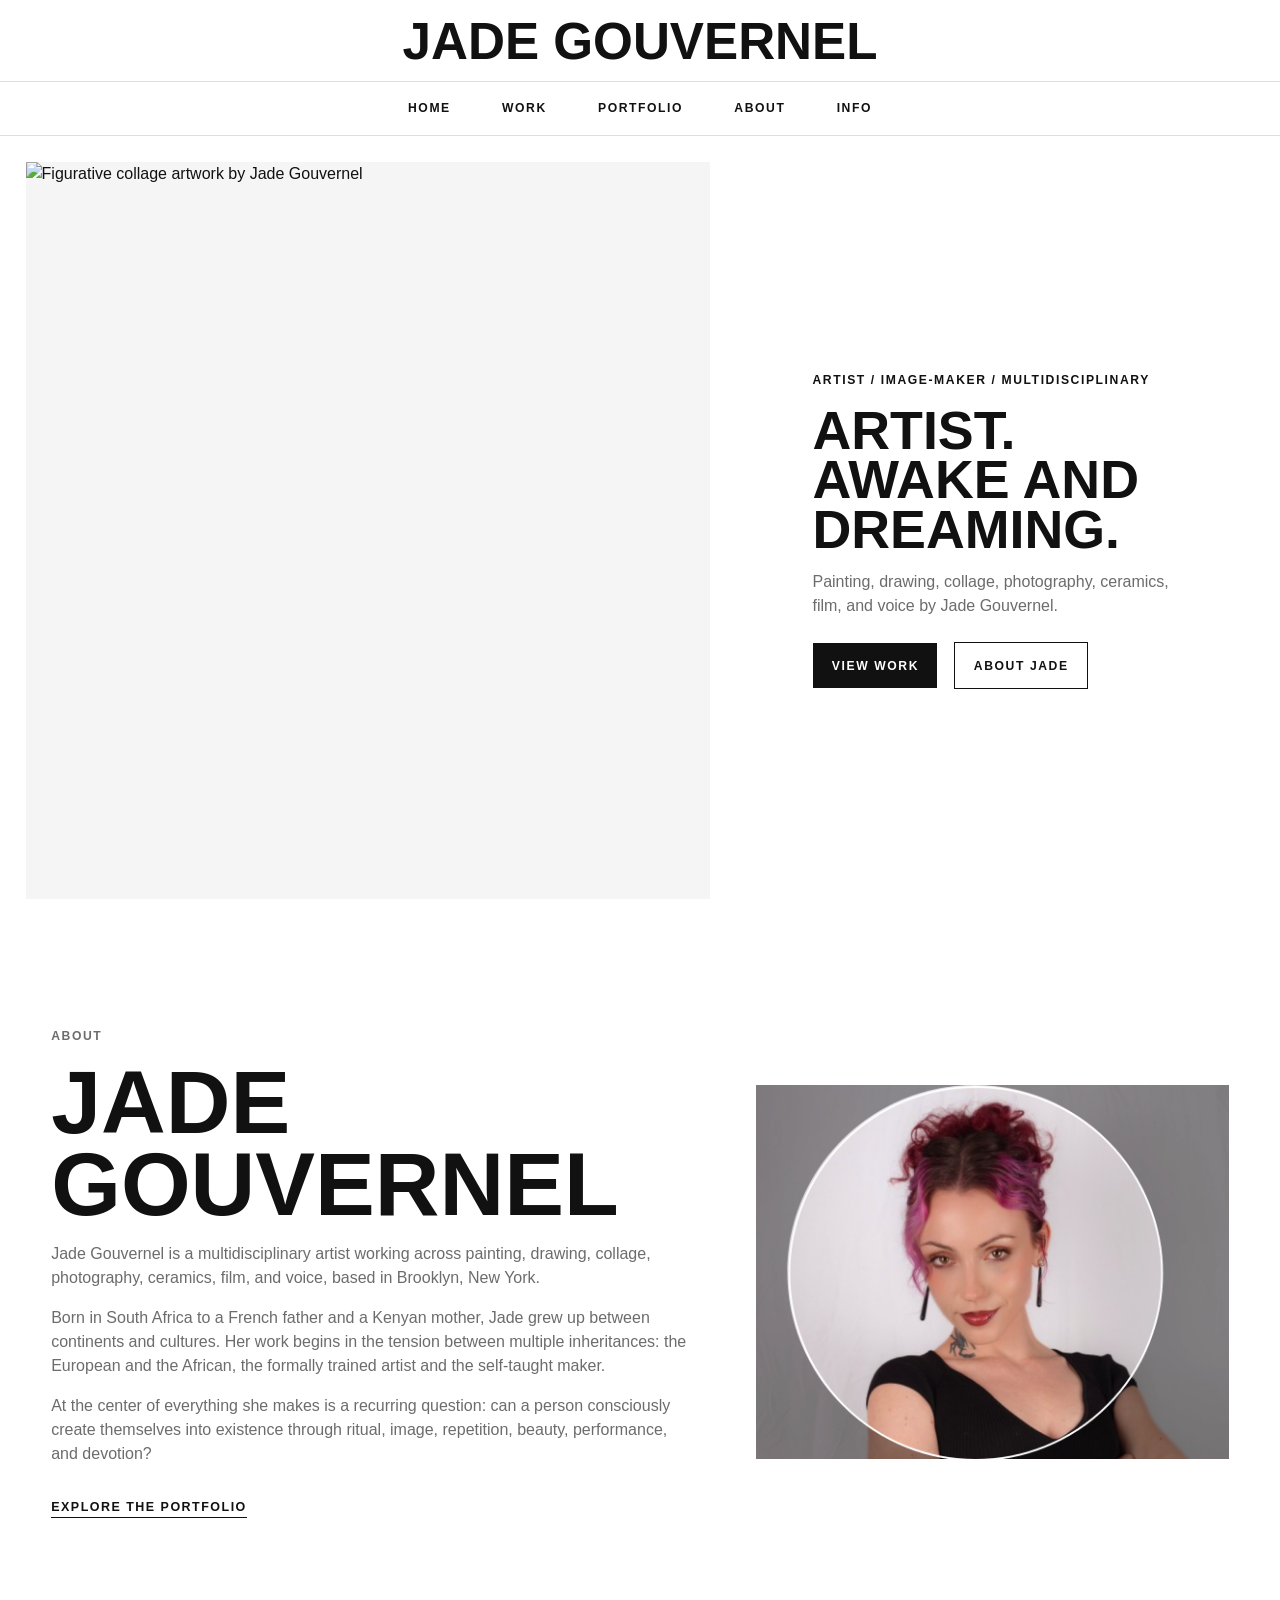
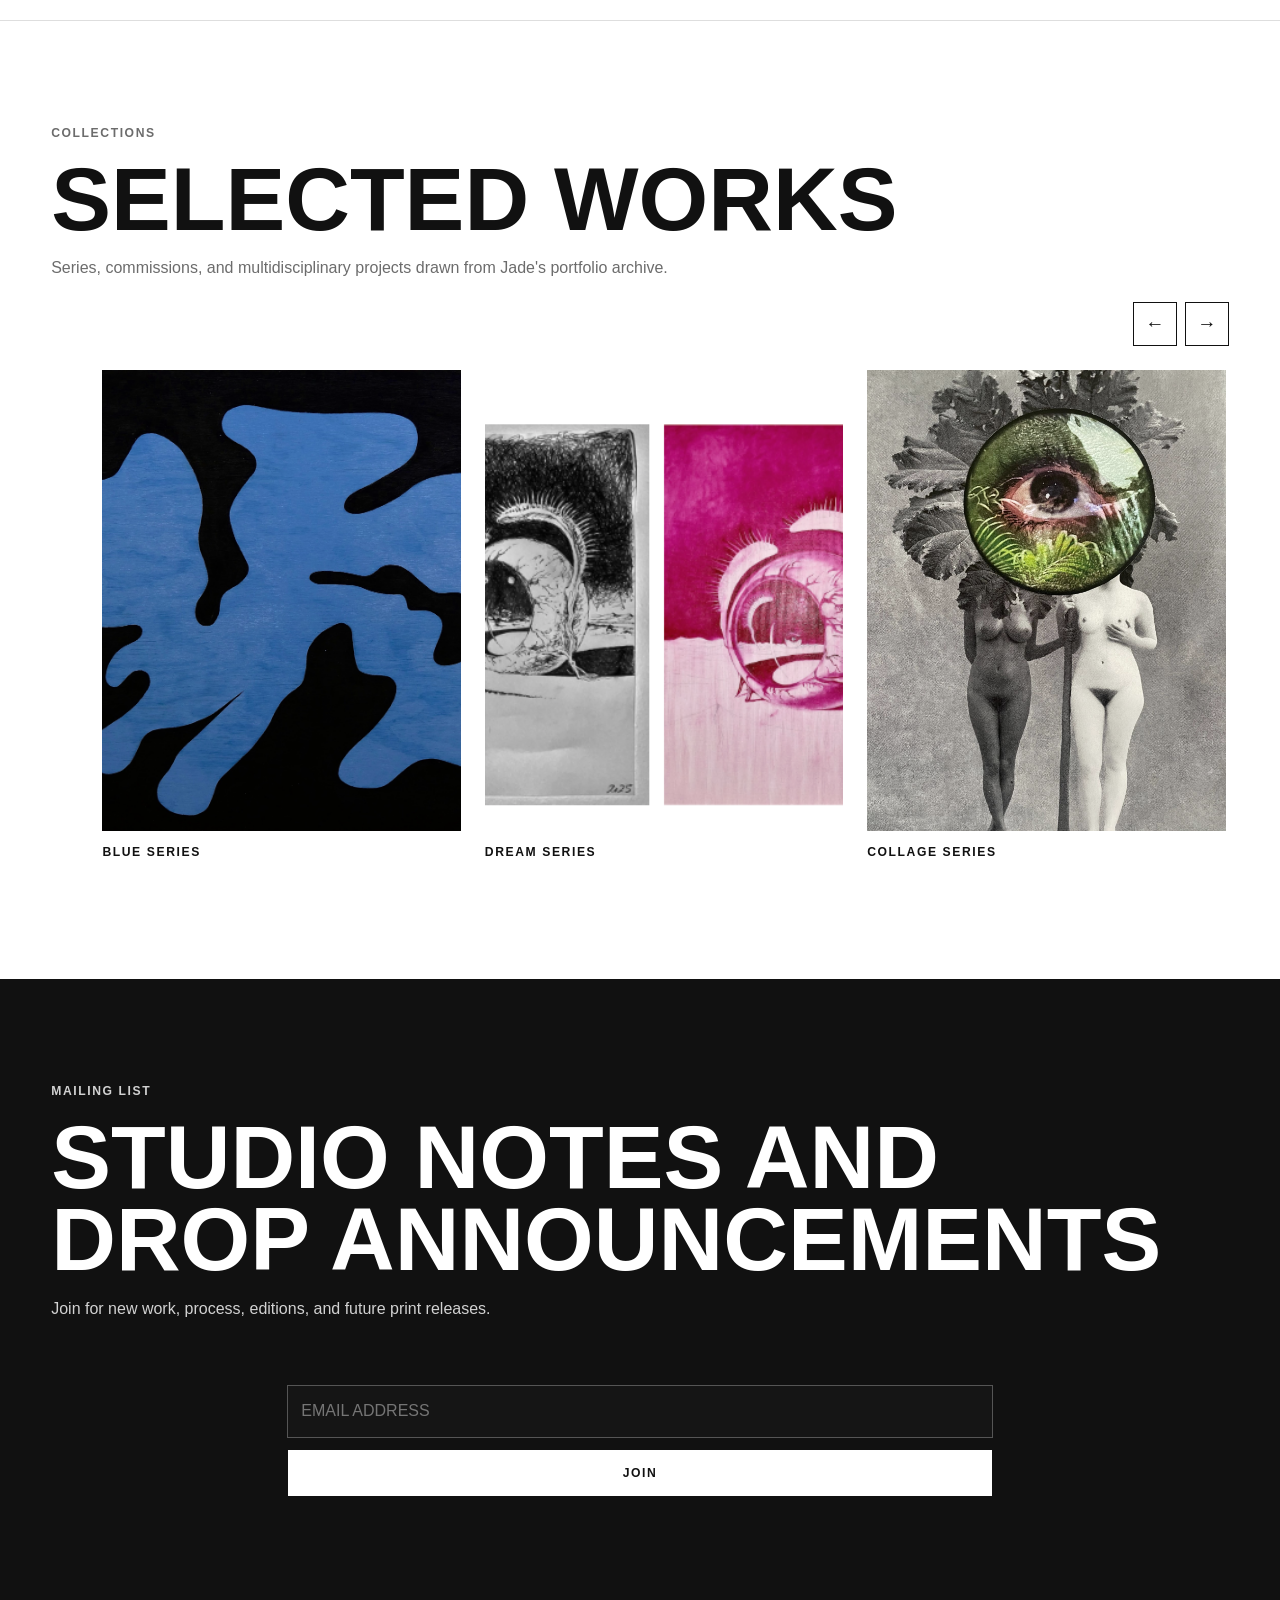
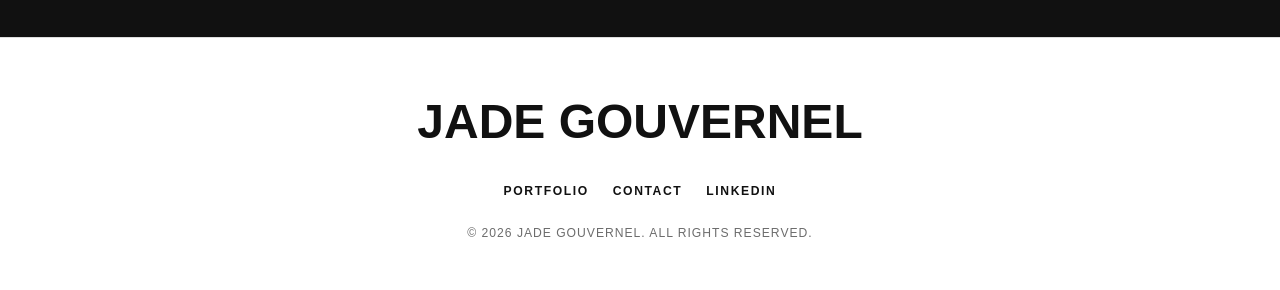
==== commit c6d6951e: "v2" ====
--- a/index.html
+++ b/index.html
@@ -4,24 +4,27 @@
   <meta charset="UTF-8">
   <meta name="viewport" content="width=device-width, initial-scale=1.0">
   <title>Jade Gouvernel | Artist Portfolio</title>
-  <meta name="description" content="Jade Gouvernel is a New York-based artist, curator, and gallery professional working across fine art, design, exhibitions, and multidisciplinary projects.">
+  <meta name="description" content="Jade Gouvernel is a Brooklyn-based multidisciplinary artist working across painting, drawing, collage, photography, ceramics, film, voice, and body art.">
   <meta property="og:title" content="Jade Gouvernel | Artist Portfolio">
-  <meta property="og:description" content="Art-first portfolio and Shopify shop gateway for Jade Gouvernel.">
+  <!-- Shopify launch: restore the shop-focused description when the store is ready. -->
+  <!-- <meta property="og:description" content="A refined artist portfolio and shop gateway for Jade Gouvernel."> -->
+  <meta property="og:description" content="A refined artist portfolio for Jade Gouvernel.">
   <meta property="og:type" content="website">
-  <meta property="og:image" content="assets/images/hero-jade-work.png">
+  <meta property="og:image" content="assets/images/google/jade-about.jpg">
   <meta property="og:url" content="https://www.jadegouvernel.com">
-  <link rel="stylesheet" href="assets/css/styles.css">
+  <link rel="stylesheet" href="assets/css/styles.css?v=carousel-3">
 </head>
 <body>
   <a class="skip-link" href="#main">Skip to content</a>
 
   <header class="site-header" data-header>
+    <!-- Shopify launch: restore the announcement when the store is ready.
     <div class="announcement">
       <a href="https://your-shopify-store-url.com" target="_blank" rel="noopener">
-        <!-- TODO: Replace with final Shopify URL -->
-        PRINTS AND OBJECTS COMING SOON | SHOPIFY PREVIEW
+        PRINTS / COMMISSIONS / OBJECTS
       </a>
     </div>
+    -->
 
     <nav class="main-nav" aria-label="Primary navigation">
       <button class="menu-toggle" type="button" aria-label="Open menu" aria-expanded="false" aria-controls="site-menu" data-menu-toggle>
@@ -29,306 +32,177 @@
         <span></span>
       </button>
 
-      <a class="brand" href="#home" aria-label="Jade Gouvernel home">JADE GOUVERNEL</a>
+      <a class="brand" href="index.html" aria-label="Jade Gouvernel home">JADE GOUVERNEL</a>
 
       <ul class="nav-links" id="site-menu" data-menu>
-        <!-- TODO: Update navigation labels here if final page sections change. -->
-        <li><a href="#home">HOME</a></li>
-        <li><a href="#gallery">GALLERY</a></li>
-        <li><a href="#portfolio">PORTFOLIO</a></li>
-        <li><a href="#about">ABOUT</a></li>
-        <li><a href="#contact">CONTACT</a></li>
+        <li><a href="index.html">HOME</a></li>
+        <li class="has-dropdown">
+          <button class="nav-button" type="button" aria-expanded="false" data-dropdown-toggle="work-menu">WORK</button>
+          <div class="dropdown-panel" id="work-menu" data-dropdown>
+            <div>
+              <p class="dropdown-label">Collections</p>
+              <a href="work.html#blue-series">Blue Series</a>
+              <a href="work.html#dream-series">Dream Series</a>
+              <a href="work.html#collage-series">Collage Series</a>
+              <a href="work.html#sun-series">Sun Series</a>
+              <a href="work.html#portrait-series">Portrait Series</a>
+              <a href="work.html#nude-series">Nude Series</a>
+            </div>
+            <div>
+              <p class="dropdown-label">Practice</p>
+              <a href="work.html#commissions">Private Commission</a>
+              <a href="work.html#ceramics">Ceramics</a>
+              <a href="work.html#film">Film</a>
+              <a href="work.html#poetry">Poetry</a>
+              <a href="work.html#singing">Singing</a>
+              <a href="work.html#cover-art">Cover Art</a>
+              <a href="work.html#body-art">Body Art</a>
+            </div>
+          </div>
+        </li>
+        <li><a href="work.html">PORTFOLIO</a></li>
+        <li><a href="index.html#about">ABOUT</a></li>
+        <li class="has-dropdown">
+          <button class="nav-button" type="button" aria-expanded="false" data-dropdown-toggle="info-menu">INFO</button>
+          <div class="dropdown-panel dropdown-panel-small" id="info-menu" data-dropdown>
+            <div>
+              <p class="dropdown-label">Connect</p>
+              <a href="mailto:gouverneljade@gmail.com">Contact</a>
+              <a href="https://www.linkedin.com/in/jade-gouvernel-477006266" target="_blank" rel="noopener">LinkedIn</a>
+              <a href="#newsletter">Newsletter</a>
+            </div>
+          </div>
+        </li>
+        <!-- Shopify launch: restore this navigation item when the store is ready.
         <li>
-          <a class="shop-link" href="https://your-shopify-store-url.com" target="_blank" rel="noopener">
-            <!-- TODO: Replace with final Shopify URL -->
-            SHOP
-          </a>
+          <a class="shop-link" href="https://your-shopify-store-url.com" target="_blank" rel="noopener">SHOP</a>
         </li>
+        -->
       </ul>
     </nav>
   </header>
 
   <main id="main">
     <section class="hero section" id="home" aria-labelledby="hero-title">
-      <div class="hero-media">
-        <!-- TODO: Replace homepage hero image in assets/images and update this src/alt. -->
-        <img src="assets/images/hero-jade-work.png" alt="Colorful figurative artwork by Jade Gouvernel" loading="eager">
+      <div class="hero-media reveal">
+        <img src="assets/images/hero-jade-work.png" alt="Figurative collage artwork by Jade Gouvernel" loading="eager">
       </div>
       <div class="hero-copy reveal">
-        <p class="eyebrow">ARTIST / CURATOR / OBJECTS</p>
+        <p class="eyebrow">ARTIST / IMAGE-MAKER / MULTIDISCIPLINARY</p>
         <h1 id="hero-title">ARTIST.<br>AWAKE AND<br>DREAMING.</h1>
-        <!-- TODO: Replace subtitle when final brand copy is ready. -->
-        <p>Fine art, design, archive energy, and future collectible drops by Jade Gouvernel.</p>
+        <p>Painting, drawing, collage, photography, ceramics, film, and voice by Jade Gouvernel.</p>
         <div class="button-row">
-          <a class="button button-dark" href="https://your-shopify-store-url.com" target="_blank" rel="noopener">
-            <!-- TODO: Replace with final Shopify URL -->
-            SHOP PRINTS
-          </a>
-          <a class="button button-light" href="#gallery">VIEW GALLERY</a>
+          <a class="button button-dark" href="work.html">VIEW WORK</a>
+          <a class="button button-light" href="#about">ABOUT JADE</a>
         </div>
       </div>
     </section>
 
-    <section class="shop-preview section" aria-labelledby="shop-title">
-      <div class="section-heading reveal">
-        <p class="eyebrow">OFFICIAL SHOP REDIRECT</p>
-        <h2 id="shop-title">AVAILABLE PRINTS</h2>
-        <!-- TODO: Replace with final print/drop copy. -->
-        <p>Selected works previewed here. Purchases will happen through the official Shopify shop.</p>
-      </div>
-
-      <div class="product-grid">
-        <a class="product-card reveal" href="https://your-shopify-store-url.com" target="_blank" rel="noopener">
-          <!-- TODO: Replace product image/title with final Shopify-linked print. -->
-          <img src="assets/images/line-portrait-kiss.png" alt="Black and white line artwork print placeholder" loading="lazy">
-          <span class="tag">PRINT PREVIEW</span>
-          <h3>Dream Contact Study</h3>
-          <p>Available through the official shop</p>
-        </a>
-        <a class="product-card reveal" href="https://your-shopify-store-url.com" target="_blank" rel="noopener">
-          <img src="assets/images/line-portrait-profile.png" alt="Profile portrait line artwork print placeholder" loading="lazy">
-          <span class="tag">PRINT PREVIEW</span>
-          <h3>Control Figure</h3>
-          <p>Available through the official shop</p>
-        </a>
-        <a class="product-card reveal" href="https://your-shopify-store-url.com" target="_blank" rel="noopener">
-          <img src="assets/images/installation-circles.jpg" alt="Installation and circular architecture artwork print placeholder" loading="lazy">
-          <span class="tag">COLLECTION PREVIEW</span>
-          <h3>Signal Room</h3>
-          <p>Available through the official shop</p>
-        </a>
-        <a class="product-card reveal" href="https://your-shopify-store-url.com" target="_blank" rel="noopener">
-          <img src="assets/images/acid-eye.jpg" alt="Eye detail artwork print placeholder" loading="lazy">
-          <span class="tag">OBJECT PREVIEW</span>
-          <h3>Acid Eye</h3>
-          <p>Available through the official shop</p>
-        </a>
-      </div>
-
-      <div class="center-cta reveal">
-        <a class="button button-dark" href="https://your-shopify-store-url.com" target="_blank" rel="noopener">
-          <!-- TODO: Replace with final Shopify URL -->
-          SHOP ON SHOPIFY
-        </a>
-      </div>
-    </section>
-
-    <section class="gallery-section section" id="gallery" aria-labelledby="gallery-title">
-      <div class="section-heading reveal">
-        <p class="eyebrow">CURRENT / PAST / ARCHIVE</p>
-        <h2 id="gallery-title">GALLERY</h2>
-        <!-- TODO: Replace captions and categories inside each figure below. -->
-      </div>
-
-      <div class="filter-bar reveal" aria-label="Gallery filters">
-        <button class="filter-button is-active" type="button" data-filter="all">ALL</button>
-        <button class="filter-button" type="button" data-filter="painting">PAINTING</button>
-        <button class="filter-button" type="button" data-filter="drawing">DRAWING</button>
-        <button class="filter-button" type="button" data-filter="sculpture">SCULPTURE</button>
-        <button class="filter-button" type="button" data-filter="installation">INSTALLATION</button>
-        <button class="filter-button" type="button" data-filter="archive">ARCHIVE</button>
-      </div>
-
-      <div class="gallery-grid" data-gallery>
-        <figure class="gallery-item reveal tall" data-category="painting">
-          <button class="gallery-trigger" type="button" data-full="assets/images/hero-jade-work.png" data-title="Inner Weather" data-caption="Painting placeholder, final title pending.">
-            <img src="assets/images/hero-jade-work.png" alt="Figurative painting by Jade Gouvernel" loading="lazy">
-          </button>
-          <figcaption><span>Inner Weather</span><em>PAINTING</em></figcaption>
-        </figure>
-        <figure class="gallery-item reveal" data-category="drawing">
-          <button class="gallery-trigger" type="button" data-full="assets/images/line-portrait-profile.png" data-title="Control Figure" data-caption="Drawing placeholder, final title pending.">
-            <img src="assets/images/line-portrait-profile.png" alt="Black and white profile drawing by Jade Gouvernel" loading="lazy">
-          </button>
-          <figcaption><span>Control Figure</span><em>DRAWING</em></figcaption>
-        </figure>
-        <figure class="gallery-item reveal tall" data-category="drawing">
-          <button class="gallery-trigger" type="button" data-full="assets/images/line-portrait-kiss.png" data-title="Dream Contact Study" data-caption="Drawing placeholder, final title pending.">
-            <img src="assets/images/line-portrait-kiss.png" alt="Black and white expressive portrait drawing" loading="lazy">
-          </button>
-          <figcaption><span>Dream Contact Study</span><em>DRAWING</em></figcaption>
-        </figure>
-        <figure class="gallery-item reveal wide" data-category="installation">
-          <button class="gallery-trigger" type="button" data-full="assets/images/installation-circles.jpg" data-title="Signal Room" data-caption="Installation/archive placeholder, final title pending.">
-            <img src="assets/images/installation-circles.jpg" alt="Installation image with circular forms" loading="lazy">
-          </button>
-          <figcaption><span>Signal Room</span><em>INSTALLATION</em></figcaption>
-        </figure>
-        <figure class="gallery-item reveal" data-category="painting">
-          <button class="gallery-trigger" type="button" data-full="assets/images/figure-study.jpg" data-title="Blue Figure Study" data-caption="Artwork placeholder, final title pending.">
-            <img src="assets/images/figure-study.jpg" alt="Blue toned figurative artwork" loading="lazy">
-          </button>
-          <figcaption><span>Blue Figure Study</span><em>PAINTING</em></figcaption>
-        </figure>
-        <figure class="gallery-item reveal" data-category="archive">
-          <button class="gallery-trigger" type="button" data-full="assets/images/girl-with-flower.jpg" data-title="Girl With Flower" data-caption="Archive artwork placeholder, final title pending.">
-            <img src="assets/images/girl-with-flower.jpg" alt="Girl with flower artwork" loading="lazy">
-          </button>
-          <figcaption><span>Girl With Flower</span><em>ARCHIVE</em></figcaption>
-        </figure>
-        <figure class="gallery-item reveal" data-category="sculpture">
-          <button class="gallery-trigger placeholder-trigger" type="button" data-title="Object Study" data-caption="Placeholder for sculpture or object documentation.">
-            <span>IMAGE PLACEHOLDER - SCULPTURE</span>
-          </button>
-          <figcaption><span>Object Study</span><em>SCULPTURE</em></figcaption>
-        </figure>
-        <figure class="gallery-item reveal" data-category="archive">
-          <button class="gallery-trigger" type="button" data-full="assets/images/archive-room.jpg" data-title="Archive Room" data-caption="Archive placeholder, final title pending.">
-            <img src="assets/images/archive-room.jpg" alt="Archive room artwork source image" loading="lazy">
-          </button>
-          <figcaption><span>Archive Room</span><em>ARCHIVE</em></figcaption>
-        </figure>
-      </div>
-    </section>
-
-    <section class="portfolio section" id="portfolio" aria-labelledby="portfolio-title">
-      <div class="section-heading reveal">
-        <p class="eyebrow">MULTIDISCIPLINARY INDEX</p>
-        <h2 id="portfolio-title">PORTFOLIO</h2>
-        <!-- TODO: Replace portfolio descriptions and images when final categories are ready. -->
-      </div>
-
-      <div class="portfolio-grid">
-        <article class="portfolio-card reveal">
-          <img src="assets/images/hero-jade-work.png" alt="Artwork portfolio preview" loading="lazy">
-          <div>
-            <h3>ARTWORK</h3>
-            <p>Paintings, drawings, installations, and edition-ready work.</p>
-            <a href="#gallery">View work</a>
-          </div>
-        </article>
-        <article class="portfolio-card reveal">
-          <img src="assets/images/archive-study-01.jpg" alt="Books portfolio placeholder" loading="lazy">
-          <div>
-            <h3>BOOKS</h3>
-            <p>Artist books, writing, printed matter, and image-text experiments.</p>
-            <a href="#contact">View work</a>
-          </div>
-        </article>
-        <article class="portfolio-card reveal">
-          <div class="image-placeholder">IMAGE PLACEHOLDER - ACTING</div>
-          <div>
-            <h3>ACTING</h3>
-            <p>Performance, screen presence, and character-led visual projects.</p>
-            <a href="#contact">View work</a>
-          </div>
-        </article>
-        <article class="portfolio-card reveal">
-          <img src="assets/images/installation-circles.jpg" alt="Videography portfolio preview" loading="lazy">
-          <div>
-            <h3>VIDEOGRAPHY</h3>
-            <p>Moving image, process footage, installation video, and campaign visuals.</p>
-            <a href="#contact">View work</a>
-          </div>
-        </article>
-        <article class="portfolio-card reveal">
-          <div class="image-placeholder">IMAGE PLACEHOLDER - MUSIC</div>
-          <div>
-            <h3>MUSIC</h3>
-            <p>Sound, mood, collaboration, and future multidisciplinary releases.</p>
-            <a href="#contact">View work</a>
-          </div>
-        </article>
-      </div>
-    </section>
-
     <section class="about section" id="about" aria-labelledby="about-title">
-      <div class="about-image reveal">
-        <img src="assets/images/portrait-drawing.jpg" alt="Artwork detail used as Jade Gouvernel about section image" loading="lazy">
-      </div>
       <div class="about-copy reveal">
         <p class="eyebrow">ABOUT</p>
         <h2 id="about-title">JADE GOUVERNEL</h2>
-        <!-- TODO: Replace artist bio with final approved copy. -->
-        <p>Jade Gouvernel is a New York-based artist, curator, and gallery professional working across fine art, design, exhibitions, and multidisciplinary projects.</p>
-        <p>Her work explores tension between chaos and control, intimacy and distortion, dreams and the waking world.</p>
-        <ul class="cv-list" aria-label="CV highlights">
-          <li>Exhibiting artist</li>
-          <li>Gallery professional</li>
-          <li>Curatorial project lead</li>
-          <li>The Jaded Gallery</li>
-          <li>Fine Art and Design background</li>
-          <li>Exhibition coordination, installation, visitor engagement, and artist support</li>
-        </ul>
-        <p class="muted">Full CV available upon request.</p>
-      </div>
-    </section>
-
-    <section class="socials section" aria-labelledby="socials-title">
+        <p>Jade Gouvernel is a multidisciplinary artist working across painting, drawing, collage, photography, ceramics, film, and voice, based in Brooklyn, New York.</p>
+        <p>Born in South Africa to a French father and a Kenyan mother, Jade grew up between continents and cultures. Her work begins in the tension between multiple inheritances: the European and the African, the formally trained artist and the self-taught maker.</p>
+        <p>At the center of everything she makes is a recurring question: can a person consciously create themselves into existence through ritual, image, repetition, beauty, performance, and devotion?</p>
+        <a class="text-link" href="work.html">Explore the portfolio</a>
+      </div>
+      <div class="about-image reveal">
+        <img src="assets/images/google/jade-about.jpg" alt="Portrait of Jade Gouvernel from the Google Sites portfolio" loading="lazy">
+      </div>
+    </section>
+
+    <section class="collections-preview section" id="collections" aria-labelledby="collections-title">
       <div class="section-heading reveal">
-        <p class="eyebrow">PROCESS / DROPS / STUDIO</p>
-        <h2 id="socials-title">SOCIALS</h2>
-        <!-- TODO: Replace social copy and links with final Instagram/TikTok URLs. -->
-        <p>Follow new work, process, drops, and studio updates.</p>
-      </div>
-
-      <div class="social-grid">
-        <a href="https://instagram.com/your-instagram" target="_blank" rel="noopener" class="social-tile reveal">
-          <!-- TODO: Replace with final Instagram URL -->
-          <img src="assets/images/acid-eye.jpg" alt="Instagram tile artwork detail" loading="lazy">
-          <span>INSTAGRAM</span>
+        <p class="eyebrow">COLLECTIONS</p>
+        <h2 id="collections-title">SELECTED WORKS</h2>
+        <p>Series, commissions, and multidisciplinary projects drawn from Jade's portfolio archive.</p>
+      </div>
+
+      <div class="carousel-controls reveal" aria-label="Collections carousel controls">
+        <button class="carousel-button" type="button" aria-label="Previous collection" data-carousel-prev>
+          <span aria-hidden="true">&#8592;</span>
+        </button>
+        <button class="carousel-button" type="button" aria-label="Next collection" data-carousel-next>
+          <span aria-hidden="true">&#8594;</span>
+        </button>
+      </div>
+
+      <div class="carousel-shell reveal" aria-label="Scrollable collections carousel" data-carousel>
+        <div class="carousel-track" data-carousel-track>
+          <a class="collection-card" href="work.html#blue-series">
+            <img src="assets/images/google/blue-series-01.jpg" alt="Blue Series artwork by Jade Gouvernel" loading="lazy">
+            <span>Blue Series</span>
+          </a>
+          <a class="collection-card" href="work.html#dream-series">
+            <img src="assets/images/google/dream-series-01.jpg" alt="Dream Series artwork by Jade Gouvernel" loading="lazy">
+            <span>Dream Series</span>
+          </a>
+          <a class="collection-card" href="work.html#collage-series">
+            <img src="assets/images/google/collage-series-01.jpg" alt="Collage Series artwork by Jade Gouvernel" loading="lazy">
+            <span>Collage Series</span>
+          </a>
+          <a class="collection-card" href="work.html#sun-series">
+            <img src="assets/images/google/sun-series-01.jpg" alt="Sun Series photograph by Jade Gouvernel" loading="lazy">
+            <span>Sun Series</span>
+          </a>
+          <a class="collection-card" href="work.html#portrait-series">
+            <img src="assets/images/google/portrait-series-01.jpg" alt="Portrait Series artwork by Jade Gouvernel" loading="lazy">
+            <span>Portrait Series</span>
+          </a>
+          <a class="collection-card" href="work.html#film">
+            <img src="assets/images/google/film-human-existence.jpg" alt="Film still from Jade Gouvernel portfolio" loading="lazy">
+            <span>Film</span>
+          </a>
+
+          <a class="collection-card" href="work.html#blue-series" aria-hidden="true" tabindex="-1">
+            <img src="assets/images/google/blue-series-01.jpg" alt="" loading="lazy">
+            <span>Blue Series</span>
+          </a>
+          <a class="collection-card" href="work.html#dream-series" aria-hidden="true" tabindex="-1">
+            <img src="assets/images/google/dream-series-01.jpg" alt="" loading="lazy">
+            <span>Dream Series</span>
+          </a>
+          <a class="collection-card" href="work.html#collage-series" aria-hidden="true" tabindex="-1">
+            <img src="assets/images/google/collage-series-01.jpg" alt="" loading="lazy">
+            <span>Collage Series</span>
+          </a>
+          <a class="collection-card" href="work.html#sun-series" aria-hidden="true" tabindex="-1">
+            <img src="assets/images/google/sun-series-01.jpg" alt="" loading="lazy">
+            <span>Sun Series</span>
+          </a>
+          <a class="collection-card" href="work.html#portrait-series" aria-hidden="true" tabindex="-1">
+            <img src="assets/images/google/portrait-series-01.jpg" alt="" loading="lazy">
+            <span>Portrait Series</span>
+          </a>
+          <a class="collection-card" href="work.html#film" aria-hidden="true" tabindex="-1">
+            <img src="assets/images/google/film-human-existence.jpg" alt="" loading="lazy">
+            <span>Film</span>
+          </a>
+        </div>
+      </div>
+    </section>
+
+    <!-- Shopify launch: restore this section when the store is ready.
+    <section class="shop-band section" aria-labelledby="shop-title">
+      <div class="shop-band-inner reveal">
+        <p class="eyebrow">PRINTS / COMMISSIONS</p>
+        <h2 id="shop-title">WORK AVAILABLE THROUGH THE OFFICIAL SHOP</h2>
+        <a class="button button-dark" href="https://your-shopify-store-url.com" target="_blank" rel="noopener">
+          SHOP ON SHOPIFY
         </a>
-        <a href="https://tiktok.com/@your-tiktok" target="_blank" rel="noopener" class="social-tile reveal tall">
-          <!-- TODO: Replace with final TikTok URL -->
-          <img src="assets/images/high-eye.jpg" alt="TikTok tile artwork detail" loading="lazy">
-          <span>TIKTOK</span>
-        </a>
-        <a href="https://instagram.com/your-instagram" target="_blank" rel="noopener" class="social-tile reveal">
-          <img src="assets/images/drunk-eye.jpg" alt="Social tile artwork eye detail" loading="lazy">
-          <span>PROCESS</span>
-        </a>
-        <a href="https://your-shopify-store-url.com" target="_blank" rel="noopener" class="social-tile reveal">
-          <!-- TODO: Replace with final Shopify URL -->
-          <img src="assets/images/archive-study-02.jpg" alt="Social tile archive study" loading="lazy">
-          <span>DROPS</span>
-        </a>
-      </div>
-    </section>
-
-    <section class="contact section" id="contact" aria-labelledby="contact-title">
-      <div class="contact-copy reveal">
-        <p class="eyebrow">CONTACT</p>
-        <h2 id="contact-title">INQUIRIES</h2>
-        <!-- TODO: Replace visible email address with final contact email. -->
-        <p>For prints, originals, portfolio requests, and curatorial inquiries.</p>
-        <a class="email-link" href="mailto:jade@example.com">jade@example.com</a>
-        <p class="muted">Until the form is connected, email is the best point of contact.</p>
-      </div>
-
-      <!-- TODO: Connect later with Formspree, Netlify Forms, EmailJS, or another email service. -->
-      <form class="contact-form reveal" data-contact-form>
-        <label for="name">Name</label>
-        <input id="name" name="name" type="text" autocomplete="name" required>
-
-        <label for="email">Email</label>
-        <input id="email" name="email" type="email" autocomplete="email" required>
-
-        <label for="topic">Inquiry</label>
-        <select id="topic" name="topic">
-          <option>Prints</option>
-          <option>Originals</option>
-          <option>Portfolio</option>
-          <option>General</option>
-        </select>
-
-        <label for="message">Message</label>
-        <textarea id="message" name="message" rows="5" required></textarea>
-
-        <button class="button button-dark" type="submit">SEND MESSAGE</button>
-        <p class="form-message" role="status" data-contact-message></p>
-      </form>
-    </section>
-
-    <section class="newsletter section" aria-labelledby="newsletter-title">
+      </div>
+    </section>
+    -->
+
+    <section class="newsletter section" id="newsletter" aria-labelledby="newsletter-title">
       <div class="newsletter-inner reveal">
         <div>
           <p class="eyebrow">MAILING LIST</p>
-          <h2 id="newsletter-title">10% OFF YOUR FIRST PRINT ORDER</h2>
-          <!-- TODO: Replace newsletter/discount copy when final launch offer is ready. -->
-          <p>Join for drop notes, studio updates, and edition announcements.</p>
+          <h2 id="newsletter-title">STUDIO NOTES AND DROP ANNOUNCEMENTS</h2>
+          <p>Join for new work, process, editions, and future print releases.</p>
         </div>
-
-        <!-- TODO: Connect later with Shopify newsletter, Mailchimp, or Klaviyo. -->
+        <!-- TODO: Connect later with a newsletter provider. -->
         <form class="newsletter-form" data-newsletter-form>
           <label class="sr-only" for="newsletter-email">Email address</label>
           <input id="newsletter-email" name="newsletter-email" type="email" placeholder="EMAIL ADDRESS" autocomplete="email" required>
@@ -340,28 +214,18 @@
   </main>
 
   <footer class="site-footer">
-    <a class="footer-brand" href="#home">JADE GOUVERNEL</a>
+    <a class="footer-brand" href="index.html">JADE GOUVERNEL</a>
     <div class="footer-links">
+      <a href="work.html">PORTFOLIO</a>
+      <!-- Shopify launch: restore this link when the store is ready.
       <a href="https://your-shopify-store-url.com" target="_blank" rel="noopener">SHOP</a>
-      <a href="https://instagram.com/your-instagram" target="_blank" rel="noopener">INSTAGRAM</a>
-      <a href="https://tiktok.com/@your-tiktok" target="_blank" rel="noopener">TIKTOK</a>
-      <a href="mailto:jade@example.com">CONTACT</a>
+      -->
+      <a href="mailto:gouverneljade@gmail.com">CONTACT</a>
+      <a href="https://www.linkedin.com/in/jade-gouvernel-477006266" target="_blank" rel="noopener">LINKEDIN</a>
     </div>
     <p>&copy; <span data-year></span> JADE GOUVERNEL. ALL RIGHTS RESERVED.</p>
   </footer>
 
-  <div class="lightbox" aria-hidden="true" role="dialog" aria-modal="true" aria-label="Gallery image preview" data-lightbox>
-    <button class="lightbox-close" type="button" aria-label="Close gallery preview" data-lightbox-close>&times;</button>
-    <div class="lightbox-panel">
-      <img src="" alt="" data-lightbox-image>
-      <div class="lightbox-placeholder" data-lightbox-placeholder></div>
-      <div class="lightbox-caption">
-        <h3 data-lightbox-title></h3>
-        <p data-lightbox-caption></p>
-      </div>
-    </div>
-  </div>
-
-  <script src="assets/js/main.js"></script>
+  <script src="assets/js/main.js?v=carousel-3"></script>
 </body>
 </html>
--- a/assets/css/styles.css
+++ b/assets/css/styles.css
@@ -1,9 +1,9 @@
 :root {
   --color-bg: #ffffff;
   --color-text: #111111;
-  --color-muted: #6f6f6f;
+  --color-muted: #6c6c6c;
   --color-line: #dedede;
-  --color-soft: #f6f6f6;
+  --color-soft: #f5f5f5;
   --space-xs: 0.5rem;
   --space-sm: 1rem;
   --space-md: 1.5rem;
@@ -25,12 +25,25 @@
 
 body {
   margin: 0;
+  overflow-x: hidden;
   background: var(--color-bg);
   color: var(--color-text);
   font-family: Arial, Helvetica, sans-serif;
   font-size: 16px;
   line-height: 1.5;
-  overflow-x: hidden;
+}
+
+main,
+section,
+article,
+form,
+.about > *,
+.work-section > *,
+.shop-band-inner > *,
+.newsletter-inner > *,
+.work-gallery > *,
+.practice-grid > * {
+  min-width: 0;
 }
 
 body.lightbox-open {
@@ -51,8 +64,8 @@
 
 button,
 input,
-select,
-textarea {
+textarea,
+select {
   font: inherit;
 }
 
@@ -70,8 +83,8 @@
   position: absolute;
   width: 1px;
   height: 1px;
+  margin: -1px;
   padding: 0;
-  margin: -1px;
   overflow: hidden;
   clip: rect(0, 0, 0, 0);
   white-space: nowrap;
@@ -93,9 +106,9 @@
   position: sticky;
   top: 0;
   z-index: 100;
-  background: rgba(255, 255, 255, 0.96);
+  background: rgba(255, 255, 255, 0.97);
   border-bottom: 1px solid var(--color-line);
-  backdrop-filter: blur(12px);
+  backdrop-filter: blur(14px);
 }
 
 .announcement {
@@ -104,9 +117,9 @@
   place-items: center;
   background: var(--color-text);
   color: var(--color-bg);
-  font-size: 0.75rem;
+  font-size: 0.74rem;
+  letter-spacing: 0.12em;
   text-align: center;
-  letter-spacing: 0.08em;
 }
 
 .announcement a {
@@ -114,6 +127,7 @@
 }
 
 .main-nav {
+  position: relative;
   display: grid;
   grid-template-areas:
     "toggle brand spacer"
@@ -126,7 +140,7 @@
   grid-area: brand;
   justify-self: center;
   padding: 1rem var(--space-sm) 0.85rem;
-  font-size: clamp(1.7rem, 4vw, 3.2rem);
+  font-size: clamp(1.8rem, 4vw, 3.2rem);
   font-weight: 900;
   line-height: 1;
   letter-spacing: 0;
@@ -148,7 +162,7 @@
   height: 1px;
   margin: 7px auto;
   background: var(--color-text);
-  transition: transform var(--transition), opacity var(--transition);
+  transition: transform var(--transition);
 }
 
 .menu-toggle[aria-expanded="true"] span:first-child {
@@ -171,24 +185,33 @@
 }
 
 .nav-links a,
+.nav-button,
 .footer-links a,
 .button,
-.filter-button,
-.tag,
 .eyebrow,
-figcaption em {
+.dropdown-label,
+.work-index a,
+.collection-card span {
   font-size: 0.76rem;
   font-weight: 700;
   letter-spacing: 0.13em;
   text-transform: uppercase;
 }
 
-.nav-links a {
+.nav-links a,
+.nav-button {
   position: relative;
-  padding: 0.25rem 0;
-}
-
-.nav-links a::after {
+  display: inline-flex;
+  min-height: 28px;
+  align-items: center;
+  border: 0;
+  background: transparent;
+  color: var(--color-text);
+  padding: 0;
+}
+
+.nav-links a::after,
+.nav-button::after {
   content: "";
   position: absolute;
   right: 0;
@@ -203,8 +226,60 @@
 
 .nav-links a:hover::after,
 .nav-links a:focus-visible::after,
-.nav-links .shop-link::after {
+.nav-button:hover::after,
+.nav-button:focus-visible::after,
+.nav-button[aria-expanded="true"]::after,
+.shop-link::after {
   transform: scaleX(1);
+}
+
+.has-dropdown {
+  position: static;
+}
+
+.dropdown-panel {
+  position: absolute;
+  top: 100%;
+  left: 0;
+  right: 0;
+  display: grid;
+  grid-template-columns: repeat(2, minmax(220px, 1fr));
+  gap: var(--space-lg);
+  padding: clamp(1.5rem, 4vw, 3.5rem) clamp(1rem, 7vw, 8rem);
+  border-top: 1px solid var(--color-line);
+  border-bottom: 1px solid var(--color-line);
+  background: #fff;
+  box-shadow: 0 18px 32px rgba(0, 0, 0, 0.08);
+  opacity: 0;
+  visibility: hidden;
+  transform: translateY(-8px);
+  transition: opacity var(--transition), transform var(--transition), visibility var(--transition);
+}
+
+.dropdown-panel.is-open {
+  opacity: 1;
+  visibility: visible;
+  transform: translateY(0);
+}
+
+.dropdown-panel-small {
+  grid-template-columns: minmax(220px, 420px);
+  justify-content: center;
+}
+
+.dropdown-panel a {
+  display: block;
+  width: fit-content;
+  margin: 0.55rem 0;
+  font-size: clamp(1.15rem, 3vw, 2.6rem);
+  font-weight: 900;
+  line-height: 1;
+  letter-spacing: 0;
+}
+
+.dropdown-label {
+  margin: 0 0 var(--space-sm);
+  color: var(--color-muted);
 }
 
 .section {
@@ -225,6 +300,7 @@
 
 .hero-media {
   min-height: 68vh;
+  overflow: hidden;
   background: var(--color-soft);
 }
 
@@ -236,16 +312,18 @@
 }
 
 .hero h1,
+.page-hero h1,
 .section-heading h2,
 .about-copy h2,
-.newsletter h2 {
+.work-copy h2,
+.newsletter h2,
+.shop-band h2 {
   margin: 0;
-  font-size: clamp(2.5rem, 8vw, 7rem);
+  font-size: clamp(2.5rem, 7vw, 7rem);
   font-weight: 900;
   line-height: 0.92;
   letter-spacing: 0;
   text-transform: uppercase;
-  overflow-wrap: break-word;
   text-wrap: balance;
 }
 
@@ -253,31 +331,25 @@
   font-size: clamp(2.6rem, 4.2vw, 4.1rem);
 }
 
-.hero p,
-.section-heading p,
-.about-copy p,
-.contact-copy p,
-.newsletter p,
-.product-card p,
-.portfolio-card p {
+.hero-copy > p:not(.eyebrow) {
+  max-width: 600px;
   color: var(--color-muted);
+}
+
+.work-copy h2 {
+  font-size: clamp(2.3rem, 4.6vw, 5rem);
 }
 
 .eyebrow {
   margin: 0 0 var(--space-sm);
-  color: var(--color-text);
-}
-
-.button-row,
-.center-cta {
+  color: inherit;
+}
+
+.button-row {
   display: flex;
   flex-wrap: wrap;
   gap: var(--space-sm);
   margin-top: var(--space-md);
-}
-
-.center-cta {
-  justify-content: center;
 }
 
 .button {
@@ -286,7 +358,7 @@
   align-items: center;
   justify-content: center;
   padding: 0.85rem 1.15rem;
-  border: 1px solid var(--color-text);
+  border: 1px solid currentColor;
   transition: background var(--transition), color var(--transition), transform var(--transition);
 }
 
@@ -316,197 +388,35 @@
   color: var(--color-bg);
 }
 
-.section-heading {
-  max-width: 840px;
-  margin-bottom: var(--space-lg);
-}
-
-.section-heading h2 {
-  font-size: clamp(2.25rem, 7vw, 6.25rem);
-}
-
-.product-grid {
-  display: grid;
-  grid-template-columns: repeat(4, minmax(0, 1fr));
-  gap: var(--space-md);
-}
-
-.product-card {
-  display: grid;
-  gap: 0.65rem;
-  color: var(--color-text);
-}
-
-.product-card img {
-  aspect-ratio: 3 / 4;
+.about {
+  display: grid;
+  grid-template-columns: minmax(320px, 1.15fr) minmax(260px, 0.85fr);
+  gap: clamp(1.5rem, 5vw, 6rem);
+  align-items: center;
+}
+
+.about-copy {
+  max-width: 820px;
+}
+
+.about-copy p,
+.section-heading p,
+.page-intro,
+.work-copy p,
+.practice-card p,
+.shop-band p,
+.newsletter p {
+  color: var(--color-muted);
+}
+
+.about-image {
   background: var(--color-soft);
-  transition: filter var(--transition), transform var(--transition);
-}
-
-.product-card:hover img,
-.product-card:focus-visible img {
-  filter: grayscale(1);
-  transform: scale(0.99);
-}
-
-.product-card h3,
-.portfolio-card h3,
-.lightbox-caption h3 {
-  margin: 0;
-  font-size: 0.95rem;
-  letter-spacing: 0.08em;
-  text-transform: uppercase;
-}
-
-.product-card p,
-.portfolio-card p,
-.lightbox-caption p {
-  margin: 0;
-  font-size: 0.88rem;
-}
-
-.tag {
-  color: var(--color-muted);
-}
-
-.filter-bar {
-  display: flex;
-  flex-wrap: wrap;
-  gap: var(--space-xs);
-  margin-bottom: var(--space-md);
-  border-top: 1px solid var(--color-line);
-  border-bottom: 1px solid var(--color-line);
-  padding: var(--space-sm) 0;
-}
-
-.filter-button {
-  min-height: 40px;
-  border: 1px solid transparent;
-  background: transparent;
-  color: var(--color-muted);
-  padding: 0.55rem 0.7rem;
-}
-
-.filter-button:hover,
-.filter-button:focus-visible,
-.filter-button.is-active {
-  border-color: var(--color-text);
-  color: var(--color-text);
-}
-
-.gallery-grid {
-  display: grid;
-  grid-template-columns: repeat(4, minmax(0, 1fr));
-  grid-auto-flow: dense;
-  gap: var(--space-md);
-}
-
-.gallery-item {
-  margin: 0;
-  transition: opacity var(--transition), transform var(--transition);
-}
-
-.gallery-item.is-hidden {
-  display: none;
-}
-
-.gallery-item.tall {
-  grid-row: span 2;
-}
-
-.gallery-item.wide {
-  grid-column: span 2;
-}
-
-.gallery-trigger {
-  width: 100%;
-  min-height: 260px;
-  aspect-ratio: 4 / 5;
-  border: 0;
-  background: var(--color-soft);
-  padding: 0;
-  overflow: hidden;
-}
-
-.wide .gallery-trigger {
-  aspect-ratio: 16 / 9;
-}
-
-.tall .gallery-trigger {
-  aspect-ratio: 3 / 5;
-}
-
-.gallery-trigger img {
-  transition: filter var(--transition), transform var(--transition);
-}
-
-.gallery-trigger:hover img,
-.gallery-trigger:focus-visible img {
-  filter: grayscale(1) contrast(1.05);
-  transform: scale(1.02);
-}
-
-.placeholder-trigger,
-.image-placeholder {
-  display: grid;
-  place-items: center;
-  min-height: 260px;
-  border: 1px solid var(--color-line);
-  background:
-    linear-gradient(135deg, transparent 49.5%, var(--color-line) 50%, transparent 50.5%),
-    linear-gradient(45deg, transparent 49.5%, var(--color-line) 50%, transparent 50.5%),
-    var(--color-soft);
-  color: var(--color-muted);
-  font-size: 0.75rem;
-  font-weight: 700;
-  letter-spacing: 0.12em;
-  text-align: center;
-  text-transform: uppercase;
-}
-
-figcaption {
-  display: flex;
-  justify-content: space-between;
-  gap: var(--space-sm);
-  padding-top: 0.65rem;
-  font-size: 0.9rem;
-}
-
-figcaption em {
-  color: var(--color-muted);
-  font-style: normal;
-}
-
-.portfolio-grid {
-  display: grid;
-  grid-template-columns: repeat(5, minmax(0, 1fr));
-  border-top: 1px solid var(--color-line);
-  border-left: 1px solid var(--color-line);
-}
-
-.portfolio-card {
-  display: grid;
-  align-content: start;
-  min-height: 520px;
-  border-right: 1px solid var(--color-line);
-  border-bottom: 1px solid var(--color-line);
-  background: var(--color-bg);
-}
-
-.portfolio-card img,
-.portfolio-card .image-placeholder {
-  aspect-ratio: 3 / 4;
-  min-height: 280px;
-}
-
-.portfolio-card div:last-child {
-  display: grid;
-  gap: 0.8rem;
-  padding: var(--space-md);
-}
-
-.portfolio-card a {
+}
+
+.text-link {
+  display: inline-block;
   width: fit-content;
+  margin-top: var(--space-sm);
   border-bottom: 1px solid currentColor;
   font-size: 0.78rem;
   font-weight: 700;
@@ -514,140 +424,191 @@
   text-transform: uppercase;
 }
 
-.about {
-  display: grid;
-  grid-template-columns: minmax(260px, 0.85fr) minmax(320px, 1.15fr);
-  gap: clamp(1.5rem, 5vw, 5rem);
-  align-items: center;
-}
-
-.about-image {
-  min-height: 650px;
+.section-heading {
+  max-width: 880px;
+  margin-bottom: var(--space-lg);
+}
+
+.collections-preview {
+  max-width: none;
+  overflow: hidden;
+  border-top: 1px solid var(--color-line);
+}
+
+.collections-preview .section-heading {
+  max-width: var(--max-width);
+  margin-inline: auto;
+}
+
+.carousel-controls {
+  max-width: var(--max-width);
+  margin: calc(var(--space-lg) * -0.55) auto var(--space-md);
+  display: flex;
+  justify-content: flex-end;
+  gap: var(--space-xs);
+}
+
+.carousel-button {
+  width: 44px;
+  height: 44px;
+  border: 1px solid var(--color-text);
+  background: var(--color-bg);
+  color: var(--color-text);
+  padding: 0;
+  font-size: 1.2rem;
+  font-weight: 700;
+  line-height: 1;
+  transition: background var(--transition), color var(--transition), transform var(--transition);
+}
+
+.carousel-button:hover,
+.carousel-button:focus-visible {
+  background: var(--color-text);
+  color: var(--color-bg);
+  transform: translateY(-1px);
+}
+
+.carousel-shell {
+  width: 100%;
+  overflow-x: auto;
+  overflow-y: hidden;
+  scroll-behavior: smooth;
+  scroll-padding-inline: clamp(1rem, 4vw, 4rem);
+  scroll-snap-type: x mandatory;
+  scrollbar-width: none;
+  cursor: grab;
+  touch-action: pan-y;
+  -webkit-overflow-scrolling: touch;
+}
+
+.carousel-shell.is-dragging {
+  cursor: grabbing;
+  scroll-behavior: auto;
+  scroll-snap-type: none;
+}
+
+.carousel-shell.is-transitioning {
+  scroll-behavior: auto;
+  scroll-snap-type: none;
+}
+
+.carousel-shell.is-moving-next .collection-card {
+  animation: carousel-card-next 650ms cubic-bezier(0.22, 1, 0.36, 1);
+}
+
+.carousel-shell.is-moving-prev .collection-card {
+  animation: carousel-card-prev 650ms cubic-bezier(0.22, 1, 0.36, 1);
+}
+
+@keyframes carousel-card-next {
+  0%,
+  100% {
+    opacity: 1;
+    transform: translateX(0) scale(1);
+  }
+
+  40% {
+    opacity: 0.78;
+    transform: translateX(-10px) scale(0.99);
+  }
+}
+
+@keyframes carousel-card-prev {
+  0%,
+  100% {
+    opacity: 1;
+    transform: translateX(0) scale(1);
+  }
+
+  40% {
+    opacity: 0.78;
+    transform: translateX(10px) scale(0.99);
+  }
+}
+
+.carousel-shell::-webkit-scrollbar {
+  display: none;
+}
+
+.carousel-track {
+  display: flex;
+  width: max-content;
+  gap: var(--space-md);
+  padding: 0 clamp(1rem, 4vw, 4rem) var(--space-sm);
+}
+
+.collection-card {
+  width: clamp(240px, 28vw, 430px);
+  flex: 0 0 clamp(240px, 28vw, 430px);
+  display: grid;
+  gap: 0.75rem;
+  scroll-snap-align: start;
+  user-select: none;
+  -webkit-user-drag: none;
+}
+
+.collection-card img {
+  width: 100%;
+  height: clamp(320px, 36vw, 540px);
+  aspect-ratio: 4 / 5;
+  object-fit: cover;
+  object-position: center;
   background: var(--color-soft);
-}
-
-.about-copy {
-  max-width: 760px;
-}
-
-.about-copy h2 {
-  font-size: clamp(2.25rem, 7vw, 6rem);
-}
-
-.cv-list {
-  display: grid;
-  grid-template-columns: repeat(2, minmax(0, 1fr));
-  gap: 0;
-  margin: var(--space-md) 0;
-  padding: 0;
+  filter: grayscale(0.15);
+  transition: filter var(--transition), transform var(--transition);
+}
+
+.collection-card:hover img,
+.collection-card:focus-visible img {
+  filter: grayscale(1) contrast(1.05);
+  transform: scale(0.99);
+}
+
+.shop-band {
   border-top: 1px solid var(--color-line);
-  border-left: 1px solid var(--color-line);
-  list-style: none;
-}
-
-.cv-list li {
-  padding: 0.8rem;
-  border-right: 1px solid var(--color-line);
-  border-bottom: 1px solid var(--color-line);
-  font-size: 0.82rem;
-  letter-spacing: 0.08em;
-  text-transform: uppercase;
-}
-
-.muted {
-  color: var(--color-muted);
-}
-
-.social-grid {
-  display: grid;
-  grid-template-columns: 1.4fr 0.8fr 1fr 1fr;
-  grid-auto-rows: minmax(240px, 32vw);
-  gap: var(--space-md);
-}
-
-.social-tile {
-  position: relative;
-  display: block;
-  overflow: hidden;
-  background: var(--color-soft);
-}
-
-.social-tile.tall {
-  grid-row: span 2;
-}
-
-.social-tile img {
-  filter: grayscale(1);
-  transition: filter var(--transition), transform var(--transition);
-}
-
-.social-tile:hover img,
-.social-tile:focus-visible img {
-  filter: grayscale(0);
-  transform: scale(1.03);
-}
-
-.social-tile span {
-  position: absolute;
-  right: 0.75rem;
-  bottom: 0.75rem;
-  background: var(--color-bg);
-  padding: 0.45rem 0.6rem;
-  font-size: 0.72rem;
-  font-weight: 800;
-  letter-spacing: 0.12em;
-  text-transform: uppercase;
-}
-
-.contact {
-  display: grid;
-  grid-template-columns: minmax(260px, 0.75fr) minmax(320px, 1.25fr);
-  gap: clamp(1.5rem, 5vw, 5rem);
-  border-top: 1px solid var(--color-line);
-}
-
-.contact-copy h2 {
-  margin: 0;
-  font-size: clamp(2.2rem, 6vw, 5rem);
-  line-height: 0.95;
-  text-transform: uppercase;
-}
-
-.email-link {
-  display: inline-block;
-  margin: var(--space-sm) 0;
-  border-bottom: 1px solid currentColor;
-  font-weight: 700;
-}
-
-.contact-form,
+}
+
+.shop-band-inner {
+  display: grid;
+  grid-template-columns: minmax(260px, 1fr) auto;
+  gap: var(--space-lg);
+  align-items: end;
+}
+
+.newsletter {
+  max-width: none;
+  background: var(--color-text);
+  color: var(--color-bg);
+}
+
+.newsletter-inner {
+  max-width: var(--max-width);
+  margin: 0 auto;
+  display: grid;
+  gap: var(--space-lg);
+  align-items: end;
+}
+
+.newsletter p,
+.newsletter .eyebrow {
+  color: #d2d2d2;
+}
+
 .newsletter-form {
+  width: 60%;
+  margin: auto;
   display: grid;
   gap: 0.7rem;
 }
 
-.contact-form label {
-  font-size: 0.76rem;
-  font-weight: 700;
-  letter-spacing: 0.12em;
-  text-transform: uppercase;
-}
-
-.contact-form input,
-.contact-form select,
-.contact-form textarea,
 .newsletter-form input {
   width: 100%;
   min-height: 48px;
-  border: 1px solid var(--color-line);
+  border: 1px solid #555;
   border-radius: 0;
-  background: var(--color-bg);
-  color: var(--color-text);
+  background: #151515;
+  color: var(--color-bg);
   padding: 0.85rem;
-}
-
-.contact-form textarea {
-  resize: vertical;
 }
 
 .form-message {
@@ -657,34 +618,140 @@
   font-size: 0.9rem;
 }
 
-.newsletter {
-  max-width: none;
+.newsletter .form-message {
+  color: #d2d2d2;
+}
+
+.page-hero {
+  padding-bottom: var(--space-lg);
+}
+
+.page-hero h1 {
+  max-width: 1100px;
+}
+
+.page-intro {
+  max-width: 760px;
+  font-size: clamp(1rem, 2vw, 1.2rem);
+}
+
+.work-index {
+  position: sticky;
+  top: var(--header-height);
+  z-index: 20;
+  display: flex;
+  flex-wrap: wrap;
+  gap: 0;
+  padding-top: var(--space-sm);
+  padding-bottom: var(--space-sm);
+  border-top: 1px solid var(--color-line);
+  border-bottom: 1px solid var(--color-line);
+  background: rgba(255, 255, 255, 0.96);
+  backdrop-filter: blur(12px);
+}
+
+.work-index a {
+  padding: 0.7rem 0.9rem;
+  border-right: 1px solid var(--color-line);
+}
+
+.work-section {
+  display: grid;
+  grid-template-columns: minmax(280px, 0.72fr) minmax(320px, 1.28fr);
+  gap: clamp(1.5rem, 5vw, 5rem);
+  align-items: start;
+  border-bottom: 1px solid var(--color-line);
+}
+
+.work-copy {
+  position: sticky;
+  top: calc(var(--header-height) + 74px);
+}
+
+.work-gallery {
+  display: grid;
+  grid-template-columns: repeat(2, minmax(0, 1fr));
+  gap: var(--space-md);
+}
+
+.work-gallery-single {
+  grid-template-columns: 1fr;
+}
+
+.gallery-trigger {
+  width: 100%;
+  min-height: 260px;
+  aspect-ratio: 4 / 5;
+  overflow: hidden;
+  border: 0;
+  background: var(--color-soft);
+  padding: 0;
+}
+
+.gallery-trigger img {
+  transition: filter var(--transition), transform var(--transition);
+}
+
+.gallery-trigger:hover img,
+.gallery-trigger:focus-visible img {
+  filter: grayscale(1) contrast(1.04);
+  transform: scale(1.02);
+}
+
+.practice-grid {
+  display: grid;
+  grid-template-columns: repeat(3, minmax(0, 1fr));
+  gap: var(--space-md);
+}
+
+.practice-grid .section-heading {
+  grid-column: 1 / -1;
+}
+
+.practice-card {
+  display: grid;
+  border: 1px solid var(--color-line);
+  background: var(--color-bg);
+}
+
+.practice-card img,
+.text-tile {
+  aspect-ratio: 4 / 5;
+  min-height: 280px;
+}
+
+.practice-card div:last-child {
+  display: grid;
+  gap: 0.65rem;
+  padding: var(--space-md);
+}
+
+.practice-card h3 {
+  margin: 0;
+  font-size: 1rem;
+  letter-spacing: 0.08em;
+  text-transform: uppercase;
+}
+
+.practice-card p {
+  margin: 0;
+}
+
+.text-tile {
+  display: grid;
+  place-items: center;
+  padding: var(--space-md);
   background: var(--color-text);
   color: var(--color-bg);
-}
-
-.newsletter-inner {
-  max-width: var(--max-width);
-  margin: 0 auto;
-  display: grid;
-  grid-template-columns: minmax(260px, 1fr) minmax(280px, 0.7fr);
-  gap: var(--space-lg);
-  align-items: end;
-}
-
-.newsletter p,
-.newsletter .eyebrow {
-  color: #cfcfcf;
-}
-
-.newsletter-form input {
-  border-color: #4a4a4a;
-  background: #151515;
-  color: var(--color-bg);
-}
-
-.newsletter .button-light {
-  border-color: var(--color-bg);
+  font-size: clamp(1.6rem, 3vw, 3rem);
+  font-weight: 900;
+  line-height: 1;
+  text-transform: uppercase;
+}
+
+#newsletter-title {
+  hyphens: manual;
+  overflow-wrap: break-word;
 }
 
 .site-footer {
@@ -755,19 +822,22 @@
   background: var(--color-soft);
 }
 
-.lightbox-placeholder {
-  display: none;
-}
-
-.lightbox-placeholder.is-visible {
-  display: grid;
-  min-height: 52vh;
-}
-
 .lightbox-caption {
   display: grid;
   gap: 0.25rem;
   text-align: center;
+}
+
+.lightbox-caption h3 {
+  margin: 0;
+  font-size: 0.95rem;
+  letter-spacing: 0.08em;
+  text-transform: uppercase;
+}
+
+.lightbox-caption p {
+  margin: 0;
+  color: var(--color-muted);
 }
 
 .reveal {
@@ -782,21 +852,12 @@
 }
 
 @media (max-width: 1120px) {
-  .product-grid,
-  .gallery-grid {
-    grid-template-columns: repeat(3, minmax(0, 1fr));
-  }
-
-  .portfolio-grid {
+  .practice-grid {
     grid-template-columns: repeat(2, minmax(0, 1fr));
   }
-
-  .social-grid {
-    grid-template-columns: repeat(2, minmax(0, 1fr));
-  }
-}
-
-@media (max-width: 840px) {
+}
+
+@media (max-width: 860px) {
   :root {
     --header-height: 86px;
   }
@@ -825,11 +886,16 @@
     top: 100%;
     right: 0;
     left: 0;
+    max-height: calc(100vh - var(--header-height));
+    max-height: calc(100dvh - var(--header-height));
     display: grid;
     align-content: start;
     gap: 0;
-    padding: var(--space-md);
-    background: #ffffff;
+    padding: var(--space-md) var(--space-md) max(var(--space-md), env(safe-area-inset-bottom));
+    overflow-y: auto;
+    overscroll-behavior: contain;
+    -webkit-overflow-scrolling: touch;
+    background: #fff;
     border-top: 1px solid var(--color-line);
     border-bottom: 1px solid var(--color-line);
     box-shadow: 0 18px 32px rgba(0, 0, 0, 0.08);
@@ -839,6 +905,10 @@
     transition: opacity var(--transition), transform var(--transition), visibility var(--transition);
   }
 
+  .newsletter-form {
+    width: 80%;
+  }
+
   .nav-links.is-open {
     opacity: 1;
     visibility: visible;
@@ -849,90 +919,105 @@
     border-bottom: 1px solid var(--color-line);
   }
 
-  .nav-links a {
-    display: block;
-    padding: 1.15rem 0;
+  .nav-links a,
+  .nav-button {
+    width: 100%;
+    justify-content: center;
+    padding: 1.05rem 0;
     font-size: 1rem;
     text-align: center;
   }
 
-  .hero,
+  .dropdown-panel {
+    position: static;
+    display: none;
+    grid-template-columns: 1fr;
+    gap: var(--space-sm);
+    padding: 0 0 var(--space-sm);
+    border: 0;
+    box-shadow: none;
+    opacity: 1;
+    visibility: visible;
+    transform: none;
+  }
+
+  .dropdown-panel.is-open {
+    display: grid;
+  }
+
+  .dropdown-panel a {
+    width: 100%;
+    margin: 0;
+    padding: 0.6rem 0;
+    font-size: 1rem;
+    text-align: center;
+  }
+
+  .dropdown-label {
+    margin-top: var(--space-sm);
+    text-align: center;
+  }
+
+  .hero {
+    grid-template-columns: 1fr;
+    padding: 0 0 var(--space-lg);
+  }
+
+  .hero-media {
+    min-height: 58vh;
+  }
+
+  .hero-copy {
+    padding: var(--space-lg) var(--space-md);
+  }
+
   .about,
-  .contact,
+  .work-section,
+  .shop-band-inner,
   .newsletter-inner {
     grid-template-columns: 1fr;
   }
 
-  .hero {
-    padding: 0;
-  }
-
-  .hero-media {
-    min-height: 58vh;
-  }
-
-  .hero-copy {
-    padding: var(--space-lg) var(--space-md);
-  }
-
-  .hero h1 {
-    font-size: clamp(2.2rem, 11vw, 3.9rem);
-  }
-
+  .work-copy {
+    position: static;
+  }
+
+  .work-index {
+    position: static;
+  }
+}
+
+@media (max-width: 640px) {
   .section {
     padding: var(--space-xl) var(--space-md);
   }
 
-  .hero.section {
-    padding: 0 0 var(--space-lg);
-  }
-
-  .about-image {
-    min-height: 420px;
-  }
-}
-
-@media (max-width: 640px) {
-  .product-grid,
-  .gallery-grid,
-  .portfolio-grid,
-  .social-grid,
-  .cv-list {
-    grid-template-columns: 1fr;
-  }
-
-  .gallery-item.wide,
-  .gallery-item.tall,
-  .social-tile.tall {
-    grid-column: auto;
-    grid-row: auto;
-  }
-
-  .gallery-trigger,
-  .wide .gallery-trigger,
-  .tall .gallery-trigger {
-    aspect-ratio: 4 / 5;
-  }
-
-  .portfolio-card {
-    min-height: auto;
-  }
-
-  .button-row {
+  .hero h1,
+  .page-hero h1,
+  .section-heading h2,
+  .about-copy h2,
+  .work-copy h2,
+  .newsletter h2,
+  .shop-band h2 {
+    font-size: clamp(2.2rem, 11vw, 3.8rem);
+  }
+
+  .button-row,
+  .newsletter-form {
     display: grid;
-  }
-
-  .hero h1 {
-    font-size: clamp(2rem, 10vw, 2.65rem);
-    line-height: 0.98;
   }
 
   .button {
     width: 100%;
   }
 
-  figcaption {
-    display: grid;
+  .work-gallery,
+  .practice-grid {
+    grid-template-columns: 1fr;
+  }
+
+  .collection-card {
+    width: 72vw;
   }
 }
 
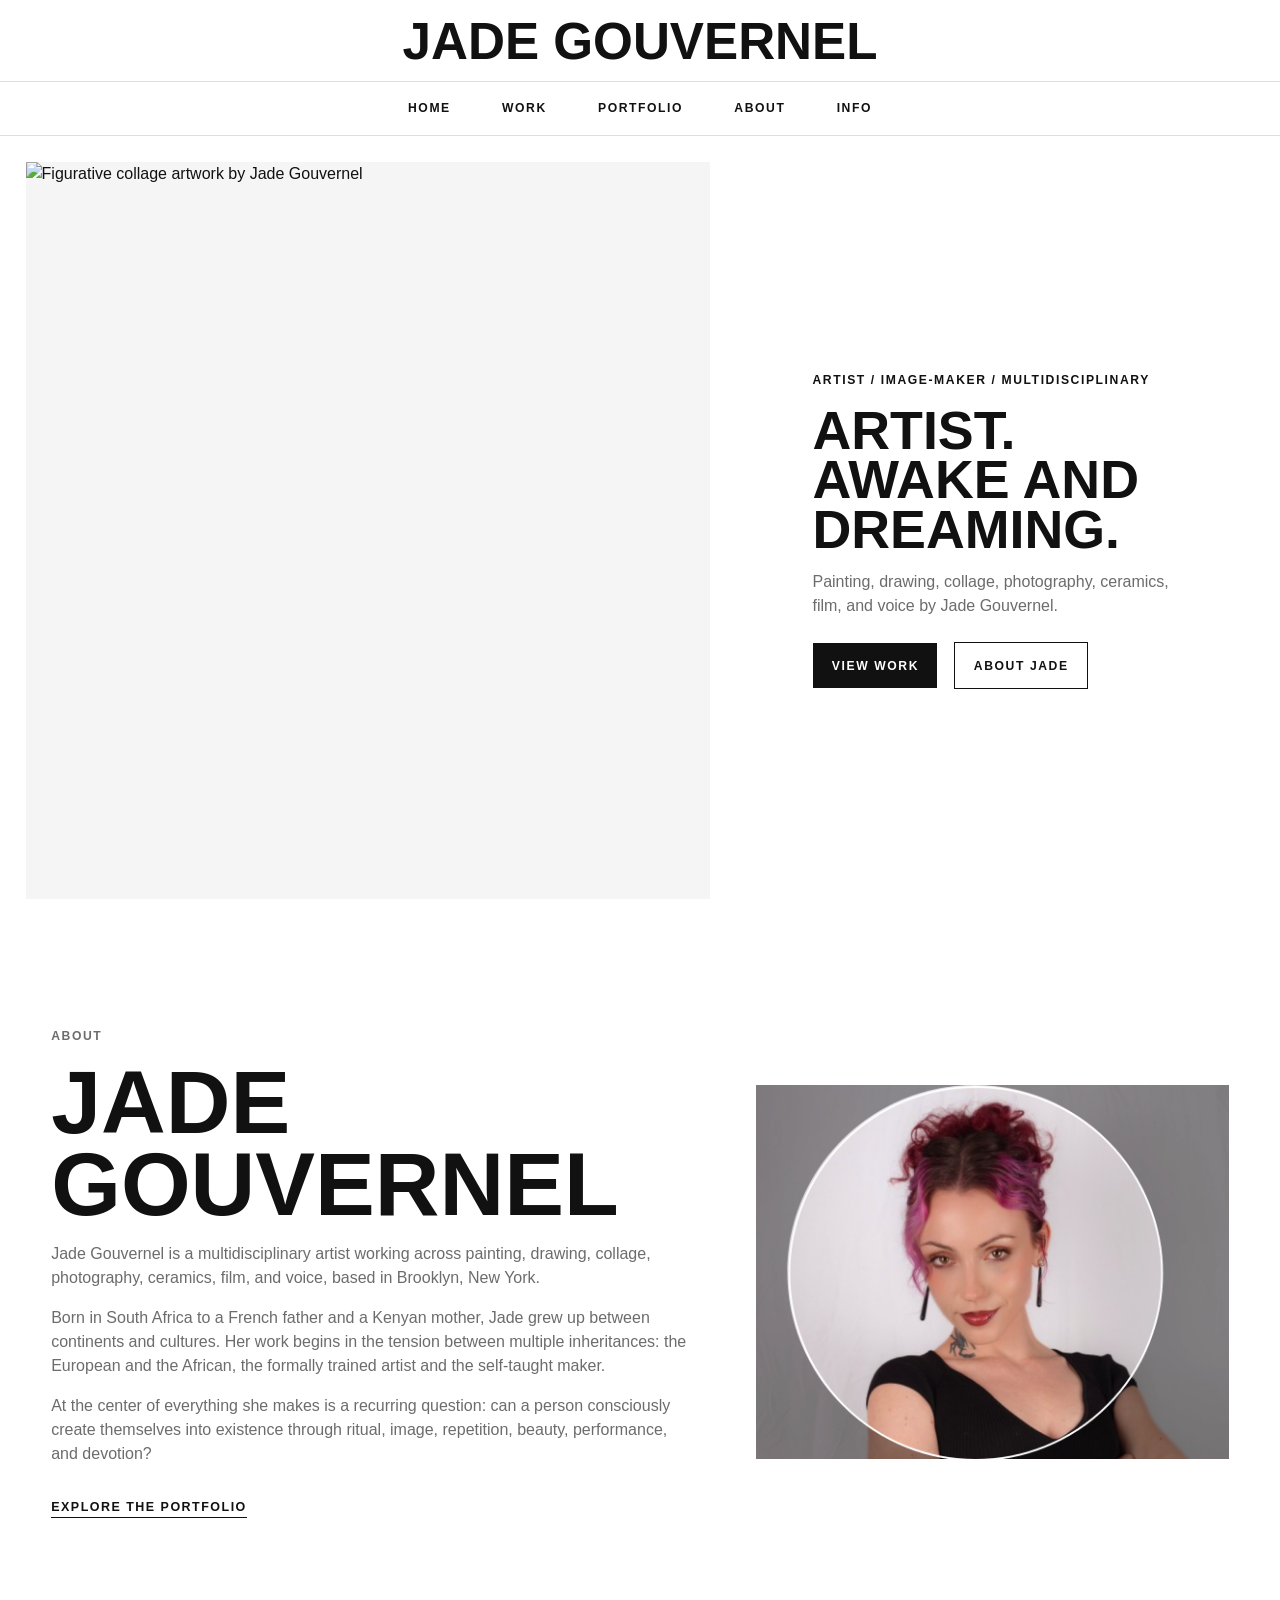
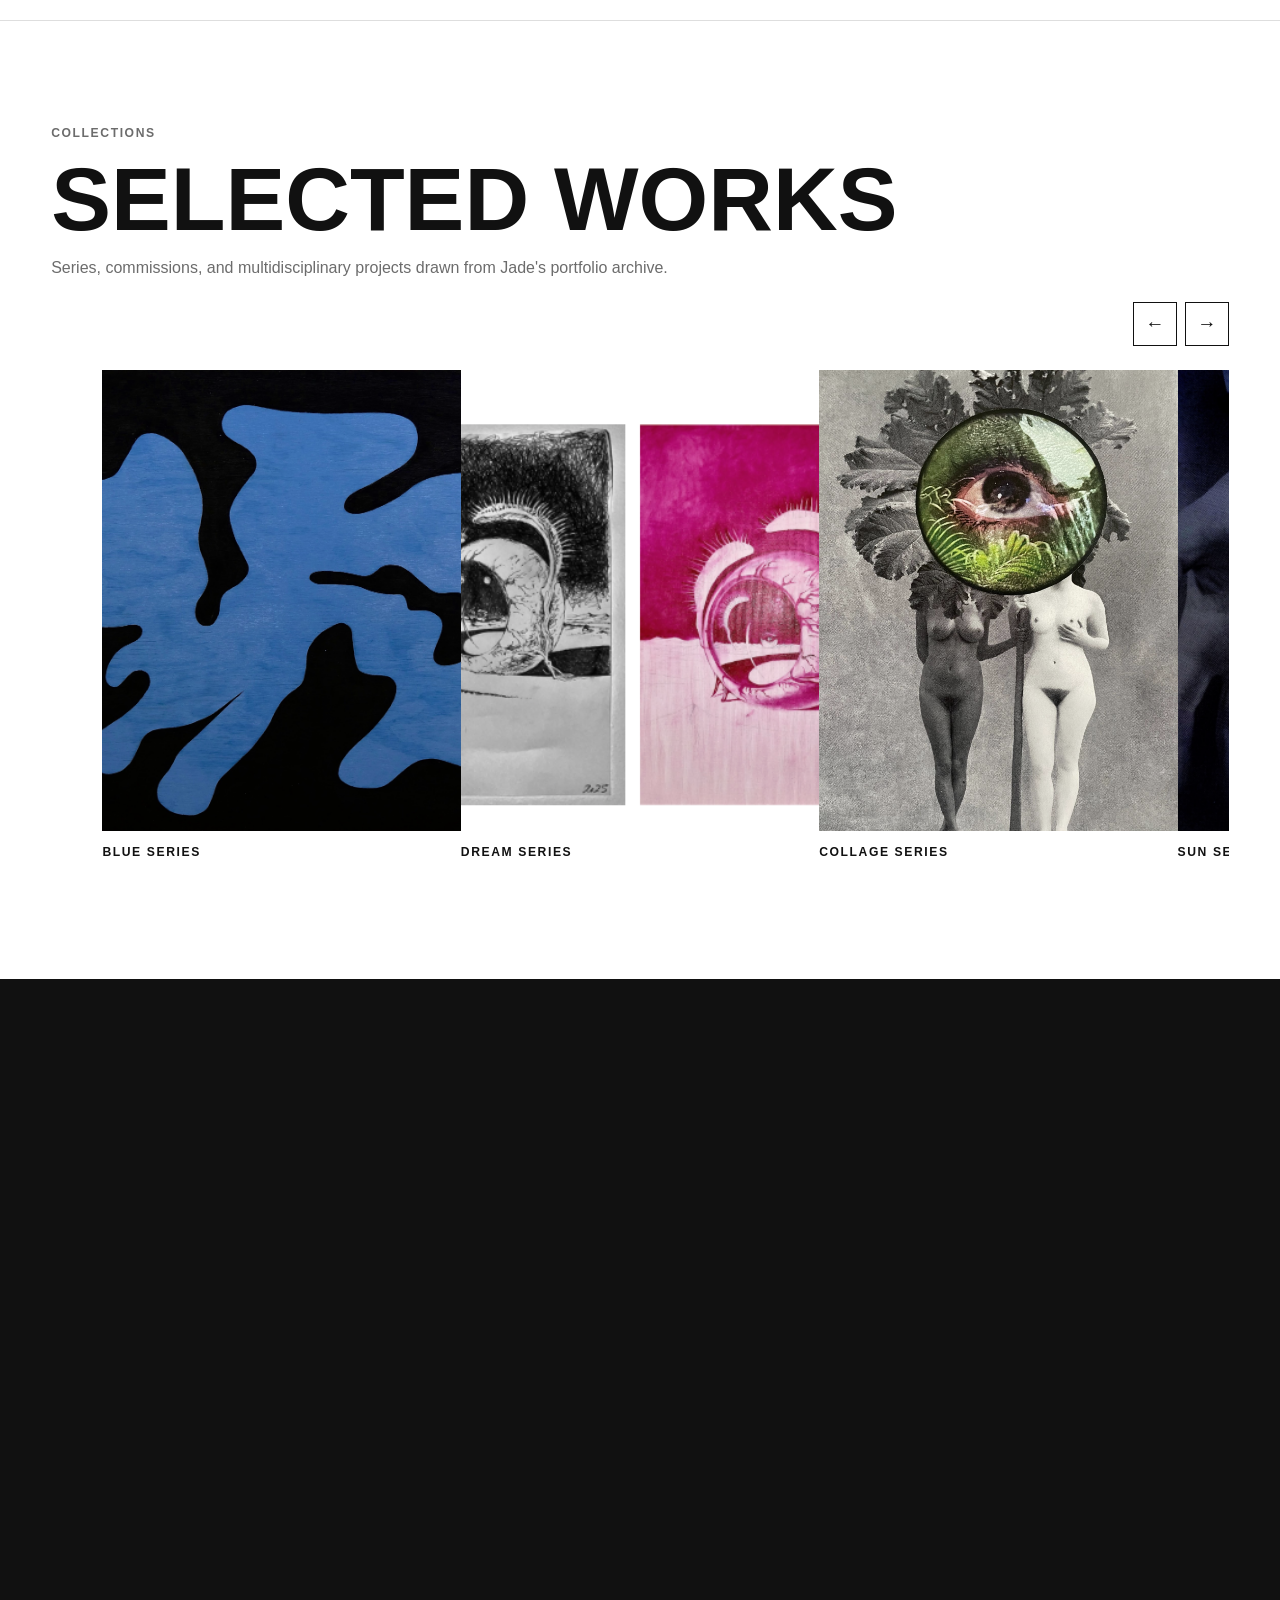
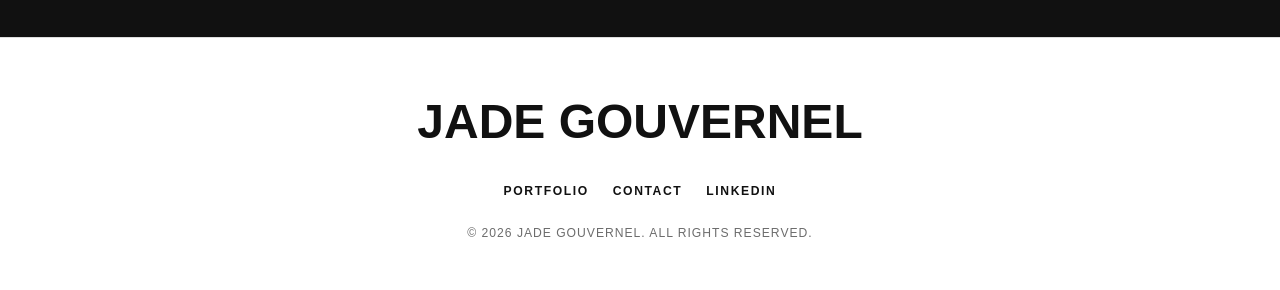
==== commit f4db75c1: "feat: use swiperjs on the carousel" ====
--- a/index.html
+++ b/index.html
@@ -12,7 +12,8 @@
   <meta property="og:type" content="website">
   <meta property="og:image" content="assets/images/google/jade-about.jpg">
   <meta property="og:url" content="https://www.jadegouvernel.com">
-  <link rel="stylesheet" href="assets/css/styles.css?v=carousel-3">
+  <link rel="stylesheet" href="https://cdn.jsdelivr.net/npm/swiper@12/swiper-bundle.min.css">
+  <link rel="stylesheet" href="assets/css/styles.css?v=swiper-3">
 </head>
 <body>
   <a class="skip-link" href="#main">Skip to content</a>
@@ -128,55 +129,30 @@
         </button>
       </div>
 
-      <div class="carousel-shell reveal" aria-label="Scrollable collections carousel" data-carousel>
-        <div class="carousel-track" data-carousel-track>
-          <a class="collection-card" href="work.html#blue-series">
+      <div class="carousel-shell swiper reveal" aria-label="Collections carousel" data-carousel>
+        <div class="carousel-track swiper-wrapper">
+          <a class="collection-card swiper-slide" href="work.html#blue-series">
             <img src="assets/images/google/blue-series-01.jpg" alt="Blue Series artwork by Jade Gouvernel" loading="lazy">
             <span>Blue Series</span>
           </a>
-          <a class="collection-card" href="work.html#dream-series">
+          <a class="collection-card swiper-slide" href="work.html#dream-series">
             <img src="assets/images/google/dream-series-01.jpg" alt="Dream Series artwork by Jade Gouvernel" loading="lazy">
             <span>Dream Series</span>
           </a>
-          <a class="collection-card" href="work.html#collage-series">
+          <a class="collection-card swiper-slide" href="work.html#collage-series">
             <img src="assets/images/google/collage-series-01.jpg" alt="Collage Series artwork by Jade Gouvernel" loading="lazy">
             <span>Collage Series</span>
           </a>
-          <a class="collection-card" href="work.html#sun-series">
+          <a class="collection-card swiper-slide" href="work.html#sun-series">
             <img src="assets/images/google/sun-series-01.jpg" alt="Sun Series photograph by Jade Gouvernel" loading="lazy">
             <span>Sun Series</span>
           </a>
-          <a class="collection-card" href="work.html#portrait-series">
+          <a class="collection-card swiper-slide" href="work.html#portrait-series">
             <img src="assets/images/google/portrait-series-01.jpg" alt="Portrait Series artwork by Jade Gouvernel" loading="lazy">
             <span>Portrait Series</span>
           </a>
-          <a class="collection-card" href="work.html#film">
+          <a class="collection-card swiper-slide" href="work.html#film">
             <img src="assets/images/google/film-human-existence.jpg" alt="Film still from Jade Gouvernel portfolio" loading="lazy">
-            <span>Film</span>
-          </a>
-
-          <a class="collection-card" href="work.html#blue-series" aria-hidden="true" tabindex="-1">
-            <img src="assets/images/google/blue-series-01.jpg" alt="" loading="lazy">
-            <span>Blue Series</span>
-          </a>
-          <a class="collection-card" href="work.html#dream-series" aria-hidden="true" tabindex="-1">
-            <img src="assets/images/google/dream-series-01.jpg" alt="" loading="lazy">
-            <span>Dream Series</span>
-          </a>
-          <a class="collection-card" href="work.html#collage-series" aria-hidden="true" tabindex="-1">
-            <img src="assets/images/google/collage-series-01.jpg" alt="" loading="lazy">
-            <span>Collage Series</span>
-          </a>
-          <a class="collection-card" href="work.html#sun-series" aria-hidden="true" tabindex="-1">
-            <img src="assets/images/google/sun-series-01.jpg" alt="" loading="lazy">
-            <span>Sun Series</span>
-          </a>
-          <a class="collection-card" href="work.html#portrait-series" aria-hidden="true" tabindex="-1">
-            <img src="assets/images/google/portrait-series-01.jpg" alt="" loading="lazy">
-            <span>Portrait Series</span>
-          </a>
-          <a class="collection-card" href="work.html#film" aria-hidden="true" tabindex="-1">
-            <img src="assets/images/google/film-human-existence.jpg" alt="" loading="lazy">
             <span>Film</span>
           </a>
         </div>
@@ -226,6 +202,7 @@
     <p>&copy; <span data-year></span> JADE GOUVERNEL. ALL RIGHTS RESERVED.</p>
   </footer>
 
-  <script src="assets/js/main.js?v=carousel-3"></script>
+  <script src="https://cdn.jsdelivr.net/npm/swiper@12/swiper-bundle.min.js"></script>
+  <script src="assets/js/main.js?v=swiper-3"></script>
 </body>
 </html>
--- a/assets/css/styles.css
+++ b/assets/css/styles.css
@@ -470,71 +470,26 @@
 
 .carousel-shell {
   width: 100%;
-  overflow-x: auto;
-  overflow-y: hidden;
-  scroll-behavior: smooth;
-  scroll-padding-inline: clamp(1rem, 4vw, 4rem);
-  scroll-snap-type: x mandatory;
-  scrollbar-width: none;
+  overflow: hidden;
+  padding-inline: clamp(1rem, 4vw, 4rem);
   cursor: grab;
   touch-action: pan-y;
-  -webkit-overflow-scrolling: touch;
-}
-
-.carousel-shell.is-dragging {
+}
+
+.carousel-shell:active {
   cursor: grabbing;
-  scroll-behavior: auto;
-  scroll-snap-type: none;
-}
-
-.carousel-shell.is-transitioning {
-  scroll-behavior: auto;
-  scroll-snap-type: none;
-}
-
-.carousel-shell.is-moving-next .collection-card {
-  animation: carousel-card-next 650ms cubic-bezier(0.22, 1, 0.36, 1);
-}
-
-.carousel-shell.is-moving-prev .collection-card {
-  animation: carousel-card-prev 650ms cubic-bezier(0.22, 1, 0.36, 1);
-}
-
-@keyframes carousel-card-next {
-  0%,
-  100% {
-    opacity: 1;
-    transform: translateX(0) scale(1);
-  }
-
-  40% {
-    opacity: 0.78;
-    transform: translateX(-10px) scale(0.99);
-  }
-}
-
-@keyframes carousel-card-prev {
-  0%,
-  100% {
-    opacity: 1;
-    transform: translateX(0) scale(1);
-  }
-
-  40% {
-    opacity: 0.78;
-    transform: translateX(10px) scale(0.99);
-  }
-}
-
-.carousel-shell::-webkit-scrollbar {
-  display: none;
 }
 
 .carousel-track {
   display: flex;
-  width: max-content;
-  gap: var(--space-md);
-  padding: 0 clamp(1rem, 4vw, 4rem) var(--space-sm);
+  align-items: stretch;
+  padding-bottom: var(--space-sm);
+  transition-timing-function: cubic-bezier(0.22, 1, 0.36, 1);
+}
+
+.carousel-button.swiper-button-disabled {
+  opacity: 1;
+  pointer-events: auto;
 }
 
 .collection-card {
@@ -542,7 +497,7 @@
   flex: 0 0 clamp(240px, 28vw, 430px);
   display: grid;
   gap: 0.75rem;
-  scroll-snap-align: start;
+  height: auto;
   user-select: none;
   -webkit-user-drag: none;
 }
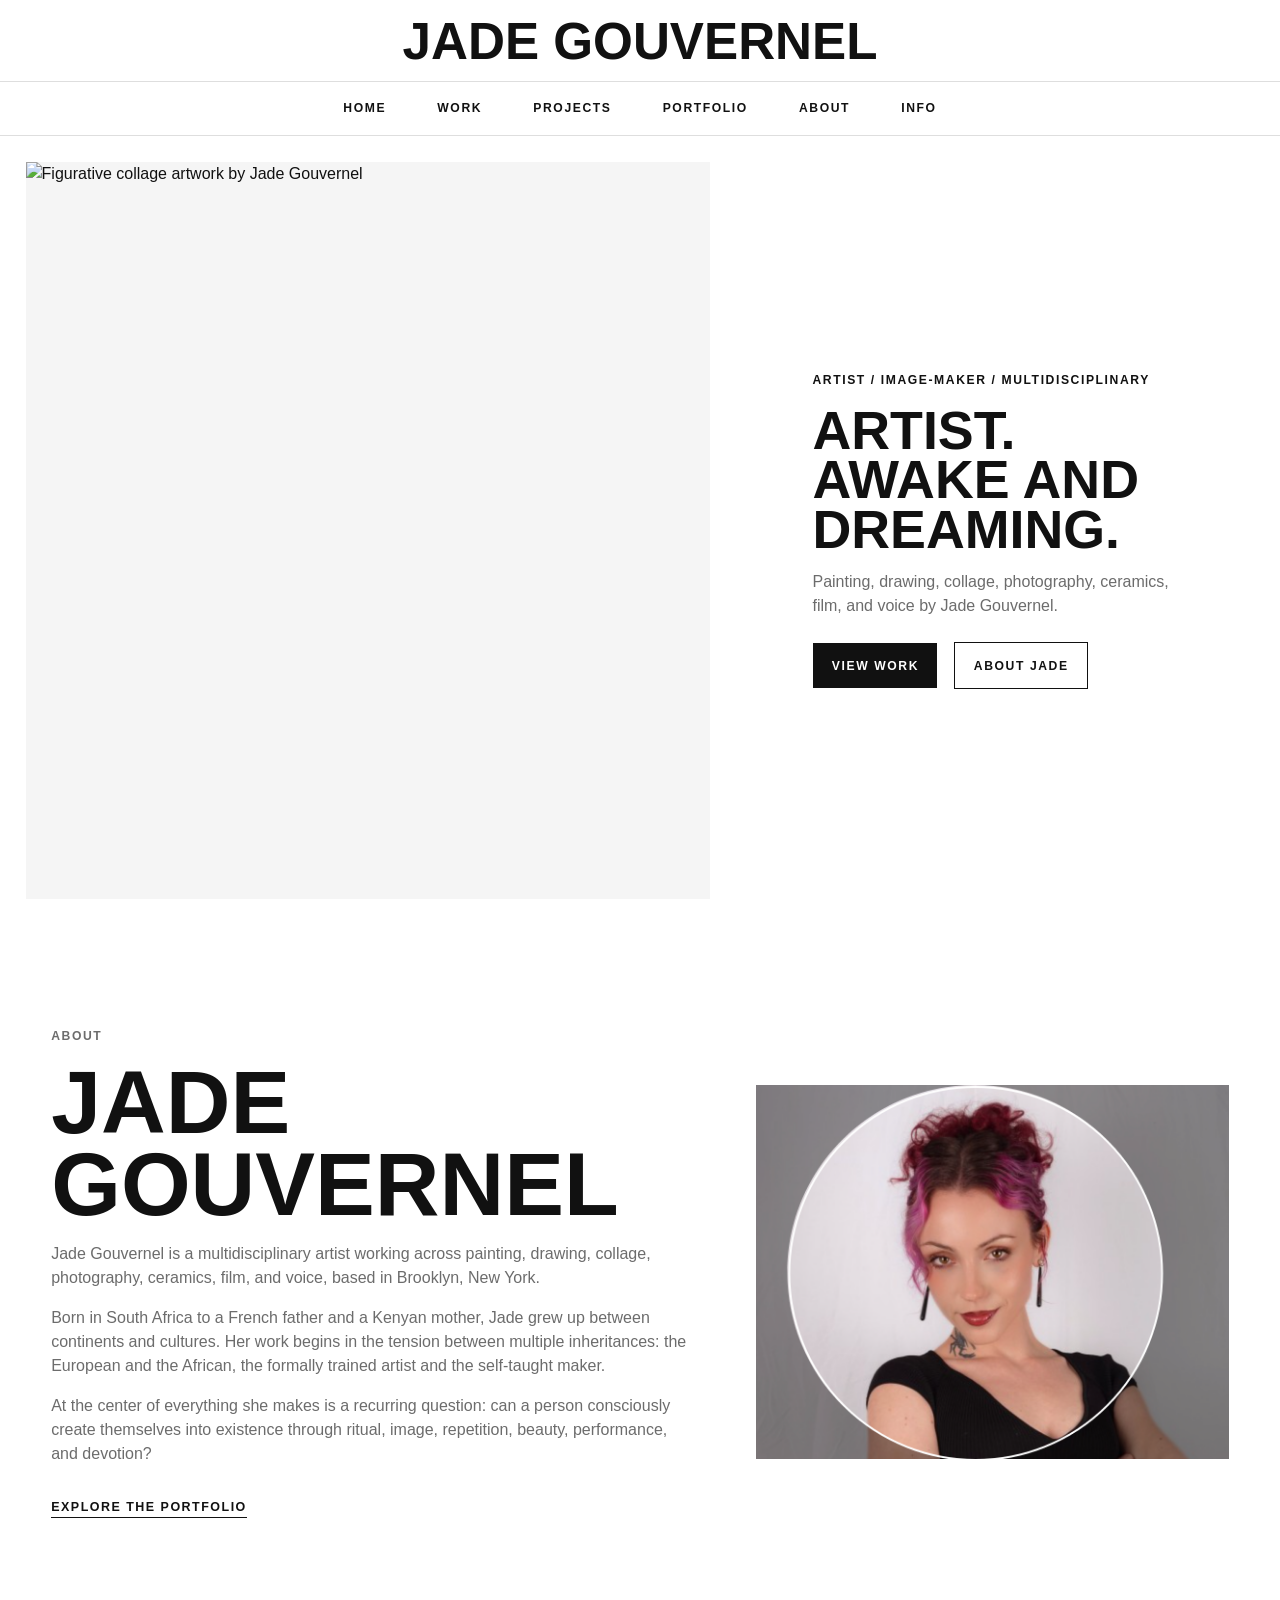
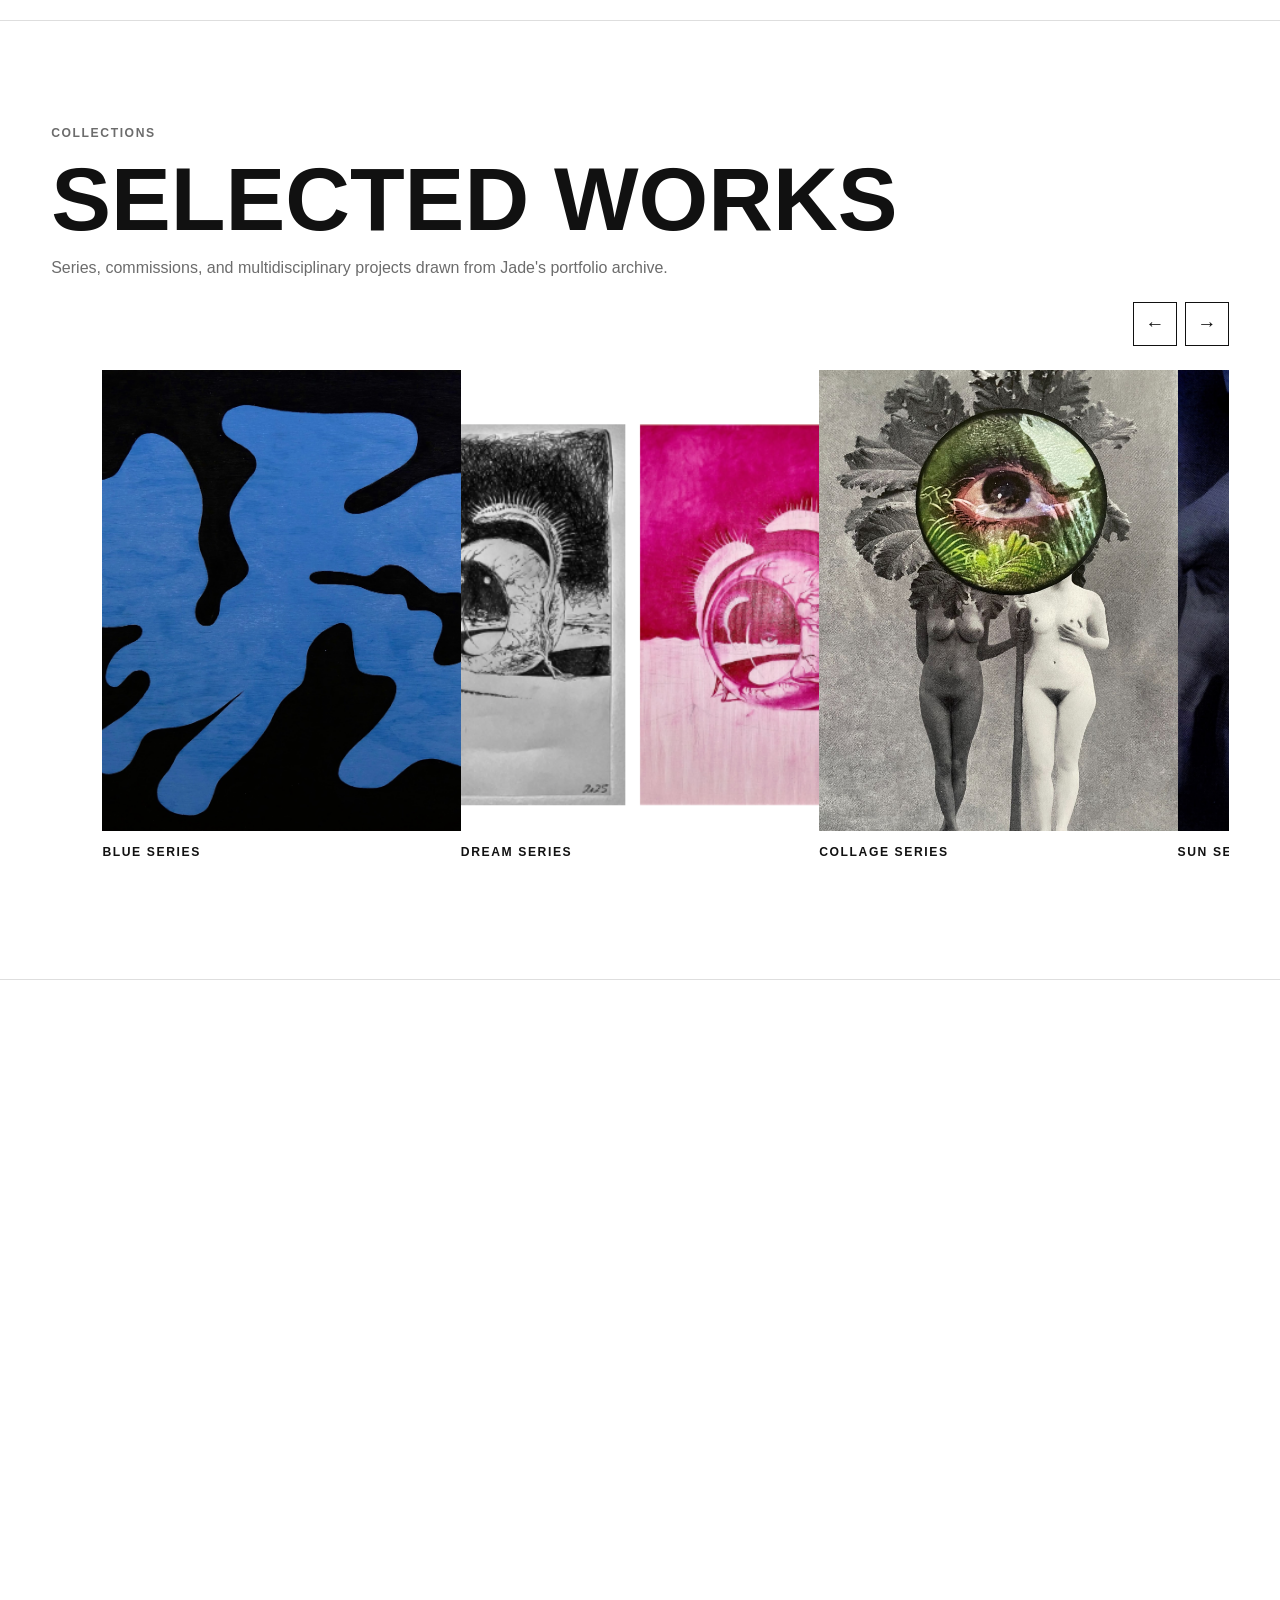
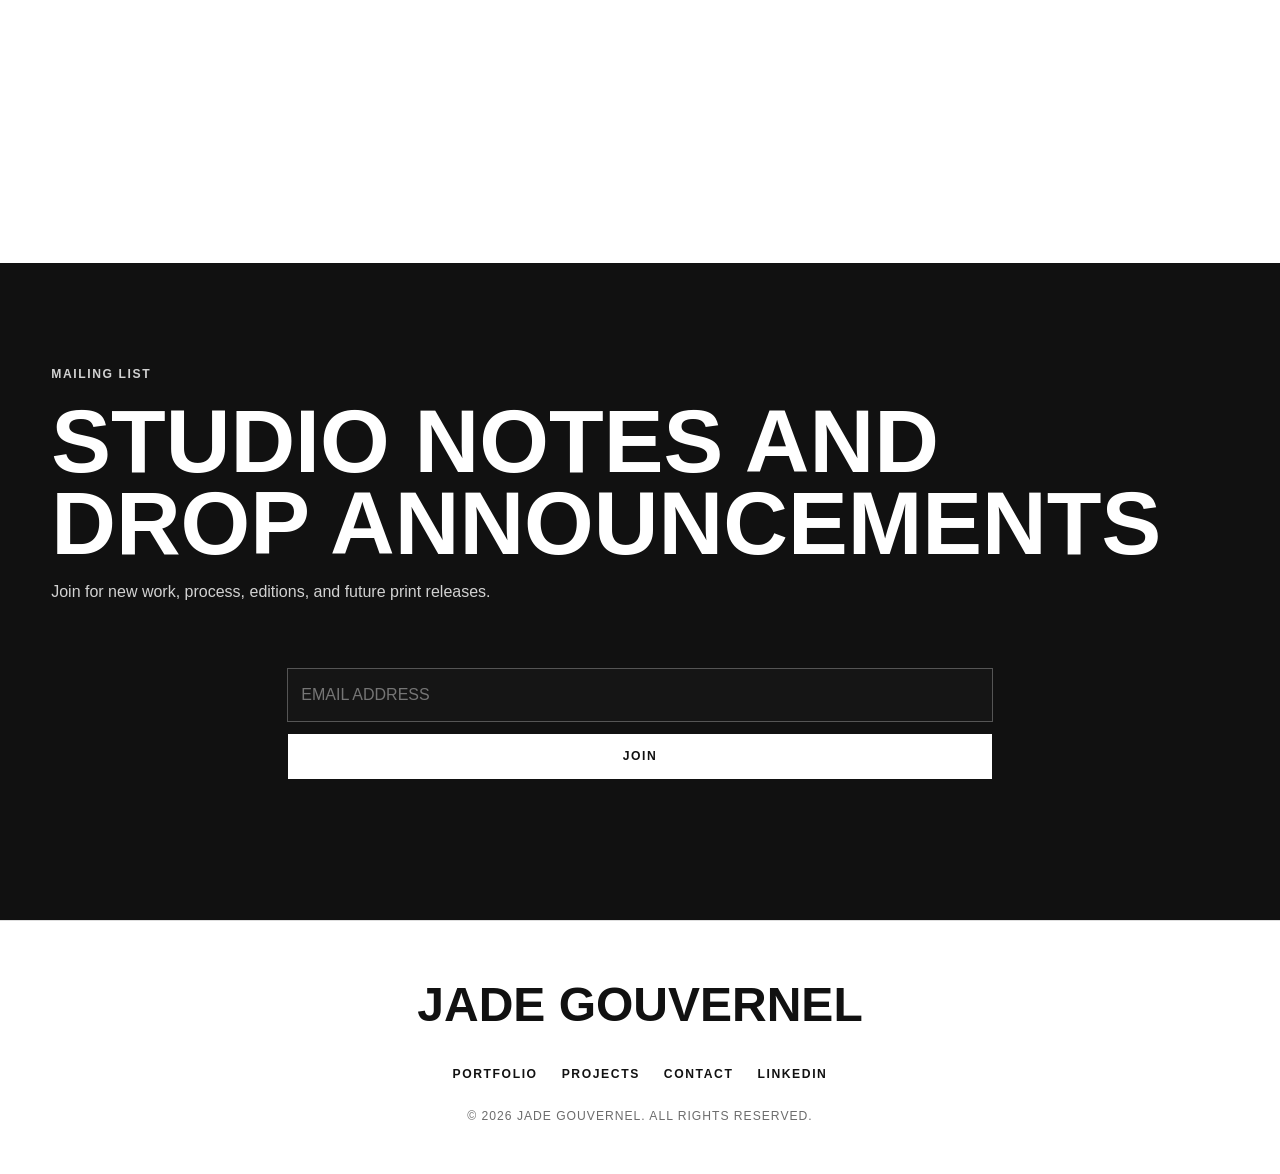
==== commit 7ea969ac: "add projects" ====
--- a/index.html
+++ b/index.html
@@ -61,6 +61,17 @@
             </div>
           </div>
         </li>
+        <li class="has-dropdown">
+          <button class="nav-button" type="button" aria-expanded="false" data-dropdown-toggle="projects-menu">PROJECTS</button>
+          <div class="dropdown-panel dropdown-panel-small" id="projects-menu" data-dropdown>
+            <div>
+              <p class="dropdown-label">Projects</p>
+              <a href="cultural-center.html">The Cultural Center</a>
+              <a href="greenspacing.html">Greenspacing</a>
+              <a href="float-house.html">Float House</a>
+            </div>
+          </div>
+        </li>
         <li><a href="work.html">PORTFOLIO</a></li>
         <li><a href="index.html#about">ABOUT</a></li>
         <li class="has-dropdown">
@@ -156,6 +167,37 @@
             <span>Film</span>
           </a>
         </div>
+      </div>
+    </section>
+
+    <section class="projects-preview section" id="projects" aria-labelledby="projects-title">
+      <div class="section-heading reveal">
+        <p class="eyebrow">PROJECTS</p>
+        <h2 id="projects-title">SELECTED PROJECTS</h2>
+        <p>Spatial studies and architectural project pages rebuilt from the original Squarespace archive.</p>
+      </div>
+      <div class="project-card-grid reveal">
+        <a class="project-card" href="cultural-center.html">
+          <img src="assets/images/projects/cultural-center-01.jpg" alt="The Cultural Center project image" loading="lazy">
+          <span class="project-card-body">
+            <span class="project-meta">2024 / New York</span>
+            <span class="project-title">The Cultural Center</span>
+          </span>
+        </a>
+        <a class="project-card" href="greenspacing.html">
+          <img src="assets/images/projects/greenspacing-01.jpg" alt="Greenspacing project image" loading="lazy">
+          <span class="project-card-body">
+            <span class="project-meta">2022 / Copenhagen</span>
+            <span class="project-title">Greenspacing</span>
+          </span>
+        </a>
+        <a class="project-card" href="float-house.html">
+          <img src="assets/images/projects/float-house-01.jpg" alt="Float House project image" loading="lazy">
+          <span class="project-card-body">
+            <span class="project-meta">2023 / Los Angeles</span>
+            <span class="project-title">Float House</span>
+          </span>
+        </a>
       </div>
     </section>
 
@@ -193,6 +235,7 @@
     <a class="footer-brand" href="index.html">JADE GOUVERNEL</a>
     <div class="footer-links">
       <a href="work.html">PORTFOLIO</a>
+      <a href="#projects">PROJECTS</a>
       <!-- Shopify launch: restore this link when the store is ready.
       <a href="https://your-shopify-store-url.com" target="_blank" rel="noopener">SHOP</a>
       -->
--- a/assets/css/styles.css
+++ b/assets/css/styles.css
@@ -10,7 +10,7 @@
   --space-lg: 3rem;
   --space-xl: clamp(4rem, 8vw, 8rem);
   --header-height: 112px;
-  --transition: 180ms ease;
+  --transition: 250ms ease;
   --max-width: 1500px;
 }
 
@@ -42,7 +42,11 @@
 .shop-band-inner > *,
 .newsletter-inner > *,
 .work-gallery > *,
-.practice-grid > * {
+.practice-grid > *,
+.project-card-grid > *,
+.project-hero > *,
+.project-carousel-shell > *,
+.project-nav > * {
   min-width: 0;
 }
 
@@ -191,7 +195,8 @@
 .eyebrow,
 .dropdown-label,
 .work-index a,
-.collection-card span {
+.collection-card span,
+.project-meta {
   font-size: 0.76rem;
   font-weight: 700;
   letter-spacing: 0.13em;
@@ -316,6 +321,7 @@
 .section-heading h2,
 .about-copy h2,
 .work-copy h2,
+.project-hero h1,
 .newsletter h2,
 .shop-band h2 {
   margin: 0;
@@ -432,6 +438,10 @@
 .collections-preview {
   max-width: none;
   overflow: hidden;
+  border-top: 1px solid var(--color-line);
+}
+
+.projects-preview {
   border-top: 1px solid var(--color-line);
 }
 
@@ -509,14 +519,52 @@
   object-fit: cover;
   object-position: center;
   background: var(--color-soft);
-  filter: grayscale(0.15);
-  transition: filter var(--transition), transform var(--transition);
+  transition: transform 500ms ease;
 }
 
 .collection-card:hover img,
 .collection-card:focus-visible img {
-  filter: grayscale(1) contrast(1.05);
-  transform: scale(0.99);
+  transform: scale(1.025);
+}
+
+.project-card-grid {
+  display: grid;
+  grid-template-columns: repeat(3, minmax(0, 1fr));
+  gap: var(--space-md);
+}
+
+.project-card {
+  display: grid;
+  border: 1px solid var(--color-line);
+  background: var(--color-bg);
+}
+
+.project-card img {
+  aspect-ratio: 3 / 2;
+  background: var(--color-soft);
+  transition: transform 500ms ease;
+}
+
+.project-card:hover img,
+.project-card:focus-visible img {
+  transform: scale(1.025);
+}
+
+.project-card-body {
+  display: grid;
+  gap: 0.45rem;
+  padding: var(--space-md);
+}
+
+.project-meta {
+  color: var(--color-muted);
+}
+
+.project-title {
+  font-size: clamp(1.55rem, 2.7vw, 2.8rem);
+  font-weight: 900;
+  line-height: 0.95;
+  text-transform: uppercase;
 }
 
 .shop-band {
@@ -644,13 +692,12 @@
 }
 
 .gallery-trigger img {
-  transition: filter var(--transition), transform var(--transition);
+  transition: transform 500ms ease;
 }
 
 .gallery-trigger:hover img,
 .gallery-trigger:focus-visible img {
-  filter: grayscale(1) contrast(1.04);
-  transform: scale(1.02);
+  transform: scale(1.06);
 }
 
 .practice-grid {
@@ -690,6 +737,172 @@
 
 .practice-card p {
   margin: 0;
+}
+
+.project-hero {
+  width: 100%;
+  max-width: var(--max-width);
+  min-height: calc(100vh - var(--header-height));
+  display: grid;
+  grid-template-columns: minmax(0, 0.85fr) minmax(0, 1.15fr);
+  gap: clamp(1.5rem, 5vw, 6rem);
+  align-items: center;
+  border-bottom: 1px solid var(--color-line);
+  overflow: hidden;
+}
+
+.project-hero h1 {
+  max-width: 100%;
+  font-size: clamp(2.8rem, 7vw, 6.5rem);
+  overflow-wrap: break-word;
+}
+
+.project-hero-copy {
+  width: 100%;
+  max-width: 680px;
+  min-width: 0;
+}
+
+.project-hero-copy p:not(.eyebrow),
+.project-body-copy p {
+  color: var(--color-muted);
+}
+
+.project-hero-media {
+  width: 100%;
+  min-width: 0;
+  overflow: hidden;
+  background: var(--color-soft);
+}
+
+.project-overview {
+  display: grid;
+  grid-template-columns: minmax(220px, 0.45fr) minmax(320px, 1fr);
+  gap: clamp(1.5rem, 5vw, 6rem);
+  border-bottom: 1px solid var(--color-line);
+}
+
+.project-facts {
+  display: grid;
+  align-content: start;
+  gap: var(--space-md);
+  margin: 0;
+}
+
+.project-facts div {
+  display: grid;
+  gap: 0.25rem;
+  padding-bottom: var(--space-sm);
+  border-bottom: 1px solid var(--color-line);
+}
+
+.project-facts dt {
+  color: var(--color-muted);
+}
+
+.project-facts dt,
+.project-facts dd {
+  margin: 0;
+}
+
+.project-body-copy {
+  max-width: 820px;
+  font-size: clamp(1rem, 1.8vw, 1.2rem);
+}
+
+.project-carousel-section {
+  max-width: none;
+  overflow: hidden;
+  border-bottom: 1px solid var(--color-line);
+}
+
+.project-carousel-section .section-heading,
+.project-carousel-shell {
+  max-width: var(--max-width);
+  margin-inline: auto;
+}
+
+.project-carousel-shell {
+  position: relative;
+  width: 100%;
+  overflow: hidden;
+}
+
+.project-carousel {
+  width: 100%;
+  max-width: 100%;
+  overflow: hidden;
+  background: var(--color-soft);
+}
+
+.project-slide {
+  display: grid;
+  width: 100%;
+  max-width: 100%;
+  min-height: clamp(320px, 62vw, 780px);
+  border: 0;
+  background: var(--color-soft);
+  padding: 0;
+}
+
+.project-slide img {
+  width: 100%;
+  aspect-ratio: 16 / 9;
+  object-fit: cover;
+}
+
+.project-carousel-controls {
+  display: flex;
+  justify-content: flex-end;
+  gap: var(--space-xs);
+  margin-top: var(--space-sm);
+}
+
+.project-carousel .swiper-pagination {
+  position: static;
+  display: flex;
+  justify-content: center;
+  gap: 0.4rem;
+  padding: var(--space-sm) 0;
+}
+
+.project-carousel .swiper-pagination-bullet {
+  display: block;
+  width: 34px;
+  height: 2px;
+  border: 0;
+  border-radius: 0;
+  background: var(--color-muted);
+  opacity: 0.35;
+  padding: 0;
+}
+
+.project-carousel .swiper-pagination-bullet-active {
+  background: var(--color-text);
+  opacity: 1;
+}
+
+.project-nav {
+  display: grid;
+  grid-template-columns: repeat(2, minmax(0, 1fr));
+  gap: var(--space-md);
+}
+
+.project-nav-link {
+  display: grid;
+  gap: 0.4rem;
+  padding: var(--space-md);
+  border: 1px solid var(--color-line);
+}
+
+.project-nav-link:last-child {
+  text-align: right;
+}
+
+.project-nav-link strong {
+  font-size: clamp(1.25rem, 2.4vw, 2.2rem);
+  line-height: 1;
+  text-transform: uppercase;
 }
 
 .text-tile {
@@ -807,8 +1020,18 @@
 }
 
 @media (max-width: 1120px) {
-  .practice-grid {
+  .practice-grid,
+  .project-card-grid {
     grid-template-columns: repeat(2, minmax(0, 1fr));
+  }
+
+  .project-hero {
+    min-height: auto;
+    grid-template-columns: 1fr;
+  }
+
+  .project-hero-copy {
+    max-width: 820px;
   }
 }
 
@@ -928,6 +1151,7 @@
 
   .about,
   .work-section,
+  .project-overview,
   .shop-band-inner,
   .newsletter-inner {
     grid-template-columns: 1fr;
@@ -952,6 +1176,7 @@
   .section-heading h2,
   .about-copy h2,
   .work-copy h2,
+  .project-hero h1,
   .newsletter h2,
   .shop-band h2 {
     font-size: clamp(2.2rem, 11vw, 3.8rem);
@@ -967,12 +1192,18 @@
   }
 
   .work-gallery,
-  .practice-grid {
+  .practice-grid,
+  .project-card-grid,
+  .project-nav {
     grid-template-columns: 1fr;
   }
 
   .collection-card {
     width: 72vw;
+  }
+
+  .project-nav-link:last-child {
+    text-align: left;
   }
 }
 
